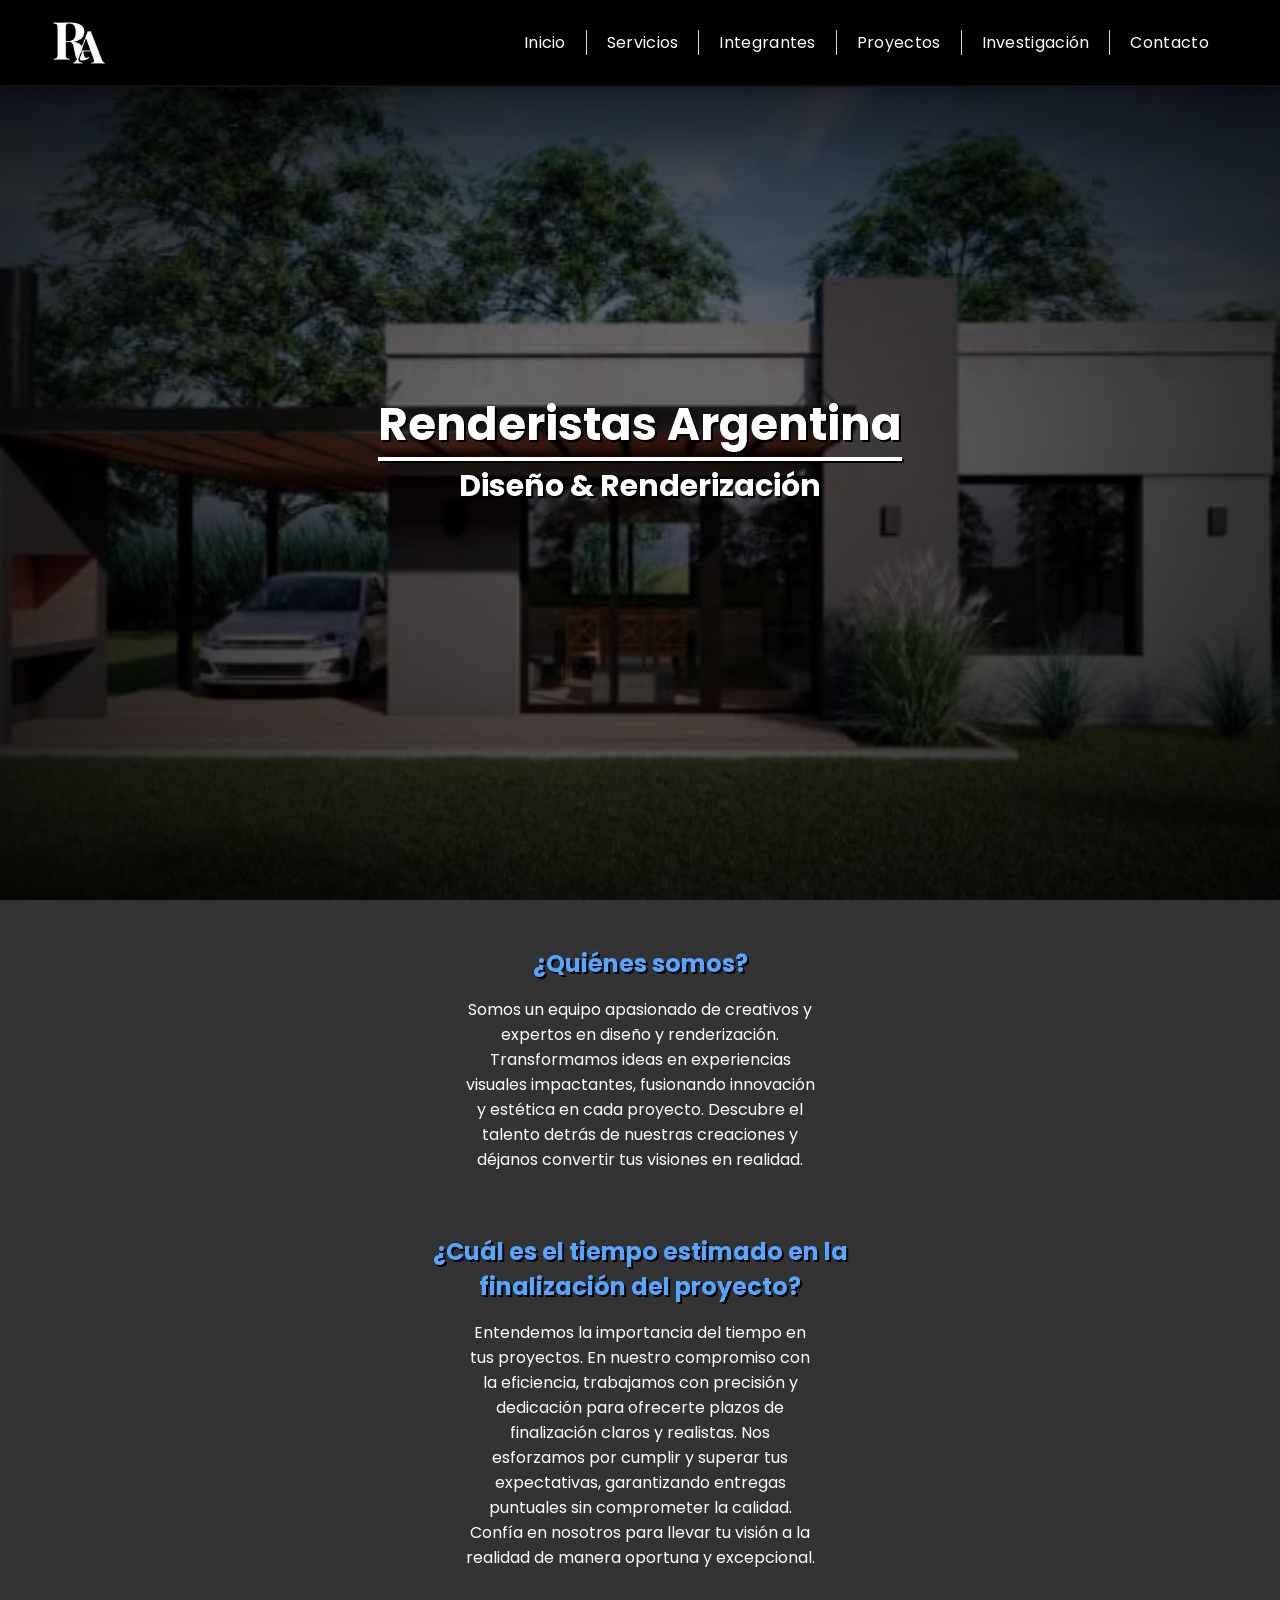
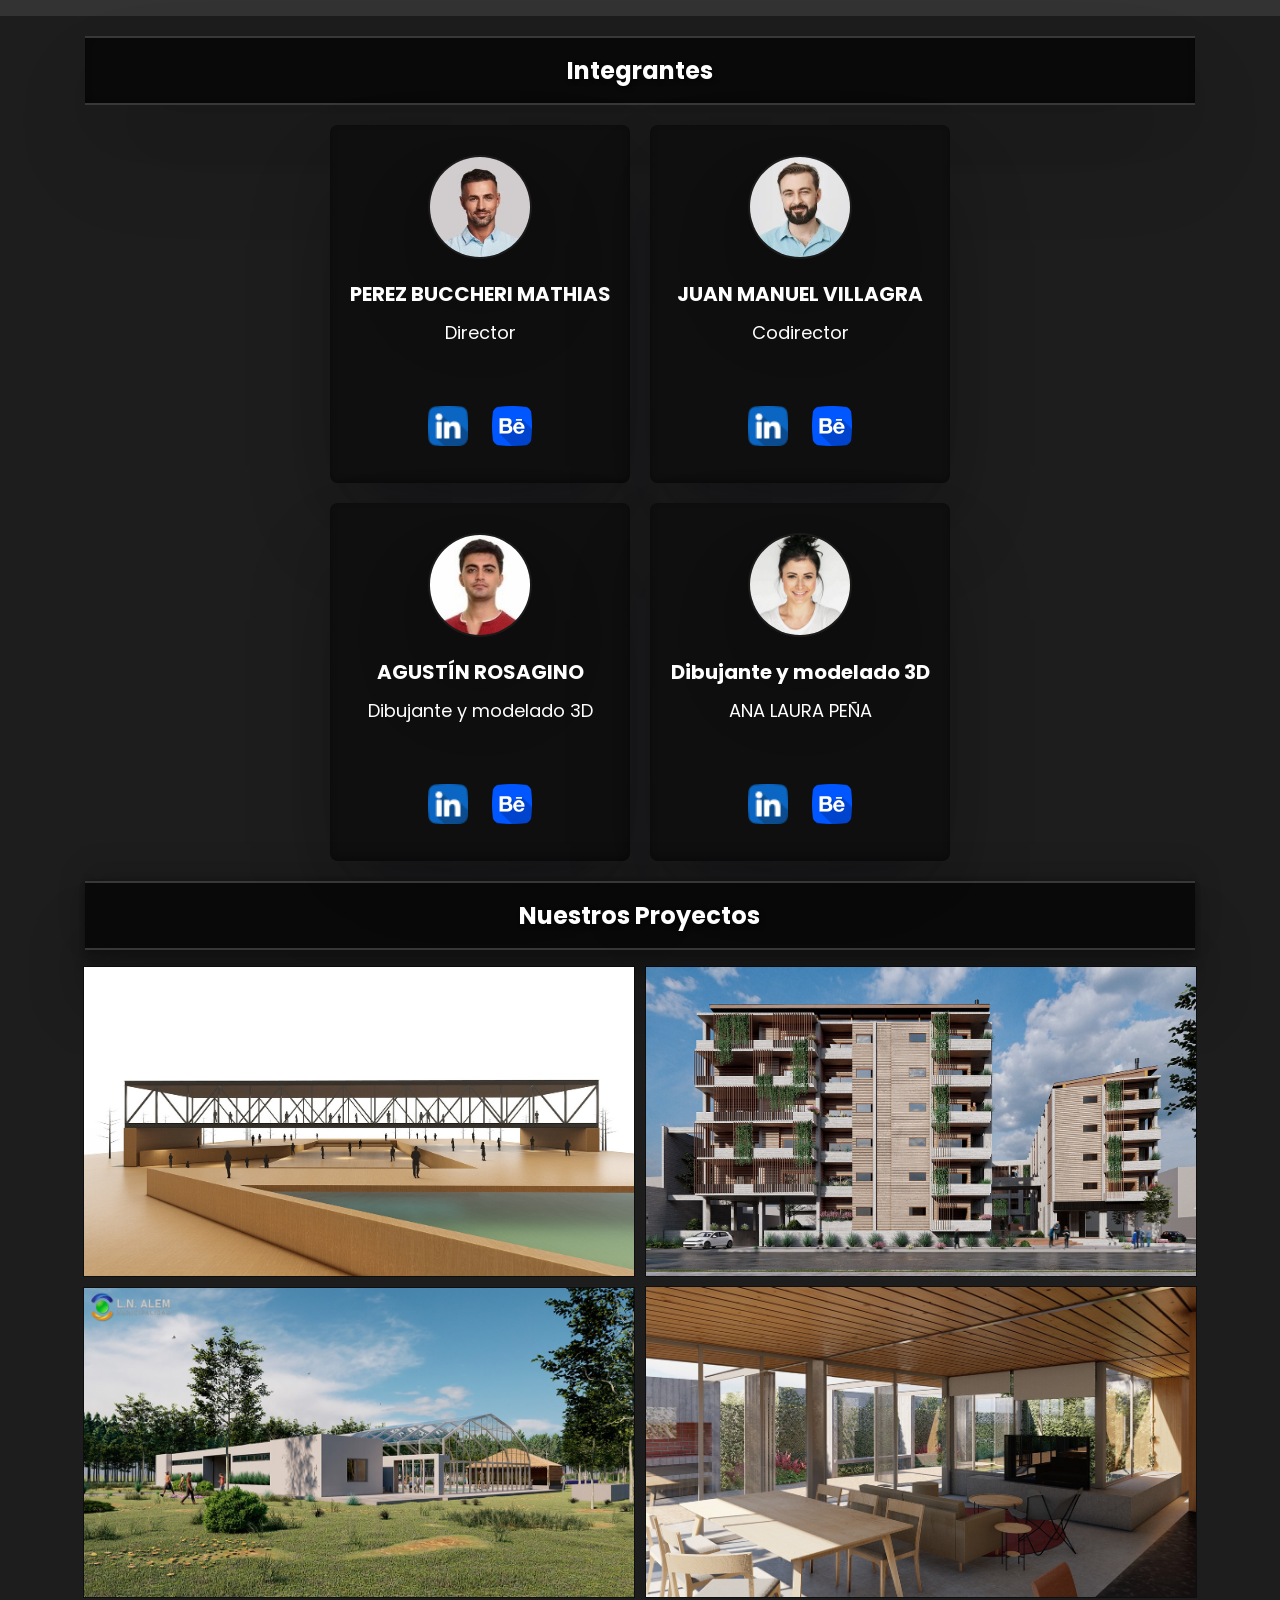
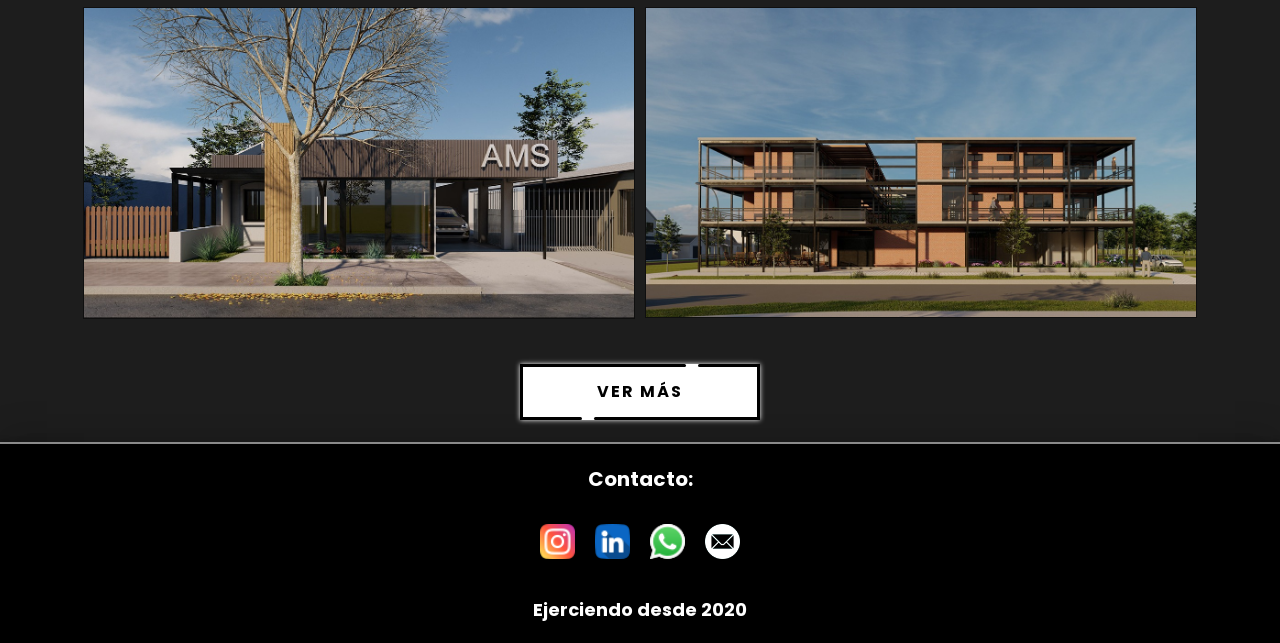
==== index.html @ 52359f14 "Add files via upload" ====
<!DOCTYPE html>
<html lang="en">

<head>
    <meta charset="UTF-8">
    <meta name="viewport" content="width=device-width, initial-scale=1.0">
    <title>Renderistas Argentina</title>
    <link rel="icon" href="Imagenes/logo.jpeg" type="image/x-icon">
    <link rel="stylesheet" type="text/css" href="style.css">
</head>

<body>

   <!-- <div id="animation">
   <div class="logo">     
            <img src="Imagenes/Logoinicio.jpeg">
        </div>
    </div>
-->
    <header class="header animation-entry-3-5s">
        <nav class="header-container">
            <img src="Imagenes/logowhite.jpeg" alt="">
            <a href="#menu" class="header-menu">
                <div></div>
                <div></div>
                <div></div>
            </a>
            <div class="header-li" id="menu">
                <a href="#inicio" class="header-li-a">Inicio</a>
                <a href="#trabajo" class="header-li-a">Servicios</a>
                <a href="#integrantes" class="header-li-a">Integrantes</a>
                <a href="#proyectos" class="header-li-a">Proyectos</a>
                <a href="#proyectos" class="header-li-a">Investigación</a>
                <a href="#contacto" class="header-li-a">Contacto</a>
            </div>
            <div class="header-li-dekstop" id="menu">
                <div>
                    <a href="#inicio" class="header-li-a">Inicio</a>
                </div>
                <div>
                    <a href="#trabajo" class="header-li-a">Servicios</a>
                </div>
                <div>
                    <a href="#integrantes" class="header-li-a">Integrantes</a>
                </div>
                <div>
                    <a href="#proyectos" class="header-li-a">Proyectos</a>
                </div>
                <div>
                    <a href="#proyectos" class="header-li-a">Investigación</a>
                </div>
                <div>
                    <a href="#contacto" class="header-li-a">Contacto</a>
                </div>
            </div>        
        </nav>
    </header>  


    <section id="inicio" class="first-section">
        <nav class="first-section__movile">
            <nav class="first-section__txt animation-entry-3-5s">
                <h1>
                    Renderistas Argentina
                </h1>
                <p>
                    Diseño & Renderización
                </p>
            </nav>
    </section>
        
        
    <section id="trabajo" class="second-section">
        <nav>
            <div class="second-section__first-txt animation-entry-4-1s">
                <h2>
                    ¿Quiénes somos?
                </h2>
                <p>
                    Somos un equipo apasionado de creativos y expertos en diseño y renderización. Transformamos ideas en experiencias visuales impactantes, fusionando innovación y estética en cada proyecto. Descubre el talento detrás de nuestras creaciones y déjanos convertir tus visiones en realidad.
                </p>
            </div>
        </nav>
        <nav class="second-section__second-txt animation-entry-4-1s">
            <h2>
                ¿Cuál es el tiempo estimado en la finalización del proyecto?
            </h2>
            <p>
                Entendemos la importancia del tiempo en tus proyectos. En nuestro compromiso con la eficiencia, trabajamos con precisión y dedicación para ofrecerte plazos de finalización claros y realistas. Nos esforzamos por cumplir y superar tus expectativas, garantizando entregas puntuales sin comprometer la calidad. Confía en nosotros para llevar tu visión a la realidad de manera oportuna y excepcional.
            </p>
        </nav>
    </section>  



    <section class="third-section" id="integrantes">
        <nav class="third-section__container third-movile">
            <header class="third-section__header">
                <h2>Integrantes</h2>
            </header>
            <nav class="third-section__img-cont">
                <div class="third-section__carta">
                    <img class="third-section__img-equipo" src="Imagenes/mathi.jpg" alt="">
                    <h3>PEREZ BUCCHERI MATHIAS</h3>
                    <p class="margin-bottom-20px">Director</p>
                    <div>
                        <a href="https://www.linkedin.com/" target="_blank" class="animation">
                            <img class="third-section__img-equipo2 animation" src="Imagenes/linkedin.png" alt="">
                        </a>    
                        <a href="https://www.behance.net/" target="_blank" class="animation">
                            <img class="third-section__img-equipo2 animation" src="Imagenes/behance.png" alt="">
                        </a>
                    </div>
                </div>
                <div class="third-section__carta">
                    <img class="third-section__img-equipo" src="Imagenes/juan.jpg" alt="">
                    <h3>JUAN MANUEL VILLAGRA</h3>
                    <p class="margin-bottom-20px">Codirector</p>
                    <div>
                        <a href="https://www.linkedin.com/" target="_blank" class="animation">
                            <img class="third-section__img-equipo2 animation" src="Imagenes/linkedin.png" alt="">
                        </a>
                        <a href="https://www.behance.net/" target="_blank" class="animation">
                            <img class="third-section__img-equipo2 animation" src="Imagenes/behance.png" alt="">
                        </a>
                    </div>
                </div>
                <div class="third-section__carta">
                    <img class="third-section__img-equipo" src="Imagenes/agustin.jpg" alt="">
                    <h3>AGUSTÍN ROSAGINO</h3>
                    <p class="margin-bottom-20px">Dibujante y modelado 3D</p>
                    <div>
                        <a href="https://www.linkedin.com/" target="_blank" class="animation">
                            <img class="third-section__img-equipo2 animation" src="Imagenes/linkedin.png" alt="">
                        </a>
                        <a href="https://www.behance.net/" target="_blank" class="animation">
                            <img class="third-section__img-equipo2 animation" src="Imagenes/behance.png" alt="">
                        </a>
                    </div>
                </div>
                <div class="third-section__carta">
                    <img class="third-section__img-equipo" src="Imagenes/ana.jpg" alt="">
                    <h3>Dibujante y modelado 3D</h3>
                    <p class="margin-bottom-20px">ANA LAURA PEÑA</p>
                    <div>
                        <a href="https://www.linkedin.com/" target="_blank" class="animation">
                            <img class="third-section__img-equipo2 animation" src="Imagenes/linkedin.png" alt="">
                        </a>
                        <a href="https://www.behance.net/" target="_blank" class="animation">
                            <img class="third-section__img-equipo2 animation" src="Imagenes/behance.png" alt="">
                        </a>
                    </div>            
                </div>
            </nav>
        </nav>

        <nav class="third-section__container third-dekstop">
            <header class="third-section__header">
                <h2>Integrantes</h2>
            </header>
            <div class="third-section__carta-container">
                <div class="third-section__carta">
                    <img class="third-section__img-equipo" src="Imagenes/mathi.jpg" alt="">
                    <h3>PEREZ BUCCHERI MATHIAS</h3>
                    <p class="margin-bottom-20px">Director</p>
                    <div>
                        <a href="https://www.linkedin.com/" target="_blank" class="animation">
                            <img class="third-section__img-equipo2 animation" src="Imagenes/linkedin.png" alt="">
                        </a>    
                        <a href="https://www.behance.net/" target="_blank" class="animation">
                            <img class="third-section__img-equipo2 animation" src="Imagenes/behance.png" alt="">
                        </a>
                    </div>
                </div>
                <div class="third-section__carta">
                    <img class="third-section__img-equipo" src="Imagenes/juan.jpg" alt="">
                    <h3>JUAN MANUEL VILLAGRA</h3>
                    <p class="margin-bottom-20px">Codirector</p>
                    <div>
                        <a href="https://www.linkedin.com/" target="_blank" class="animation">
                            <img class="third-section__img-equipo2 animation" src="Imagenes/linkedin.png" alt="">
                        </a>
                        <a href="https://www.behance.net/" target="_blank" class="animation">
                            <img class="third-section__img-equipo2 animation" src="Imagenes/behance.png" alt="">
                        </a>
                    </div>
                </div>
            </div>
            <div class="third-section__carta-container">
                <div class="third-section__carta">
                    <img class="third-section__img-equipo" src="Imagenes/agustin.jpg" alt="">
                    <h3>AGUSTÍN ROSAGINO</h3>
                    <p class="margin-bottom-20px">Dibujante y modelado 3D</p>
                <div>
                    <a href="https://www.linkedin.com/" target="_blank" class="animation">
                        <img class="third-section__img-equipo2 animation" src="Imagenes/linkedin.png" alt="">
                    </a>
                    <a href="https://www.behance.net/" target="_blank" class="animation">
                        <img class="third-section__img-equipo2 animation" src="Imagenes/behance.png" alt="">
                    </a>
                </div>
                </div>
                <div class="third-section__carta">
                    <img class="third-section__img-equipo" src="Imagenes/ana.jpg" alt="">
                    <h3>Dibujante y modelado 3D</h3>
                    <p class="margin-bottom-20px">ANA LAURA PEÑA</p>
                    <div>
                        <a href="https://www.linkedin.com/" target="_blank" class="animation">
                            <img class="third-section__img-equipo2 animation" src="Imagenes/linkedin.png" alt="">
                        </a>
                        <a href="https://www.behance.net/" target="_blank" class="animation">
                            <img class="third-section__img-equipo2 animation" src="Imagenes/behance.png" alt="">
                        </a>
                    </div>            
                </div>
            </div>
        </nav>
    </section>



    <section id="proyectos" class="fourth-section">
        <nav class="fourth-section-container">
            <header>
                <h2>Nuestros Proyectos</h2>
            </header>
            <nav class="fourth-section__img-container movile">
                <a href="pbproyectos/MOBE, Sao Paolo- Proyecto Estructural/MOBESaoPaolo.html" class="animation">
                    <img src="pbproyectos/MOBE, Sao Paolo- Proyecto Estructural/MOBESaoPaolo.jpeg" alt="">
                </a>
                <a href="pbproyectos/70 viviendas + Locales - Tigre, Bs As/70viviendasTigre.html" class="animation">
                    <img src="pbproyectos/70 viviendas + Locales - Tigre, Bs As/70viviendasTigre.jpeg" alt="">
                </a>
                <a href="pbproyectos/Piscina Municipal - L. N. Alem, Bs As/PiscinaMunicipal.html" class="animation">
                    <img src="pbproyectos/Piscina Municipal - L. N. Alem, Bs As/Piscina Municipal - L. N. Alem, Bs As.jpeg" alt="">
                </a>
                <a href="pbproyectos/Vivienda Procrear, Estudiante Agustin Rosanigo/viviendaprocrear.html" class="animation">
                    <img src="pbproyectos/Vivienda Procrear, Estudiante Agustin Rosanigo/Vivienda Procrear, Estudiante Agustin Rosanigo.jpeg" alt="">
                </a>
                <a href="pbproyectos/Remodelación de Fachada AMS, Uruguay - Arq. P. Barreto/remodelacionams.html" class="animation">
                    <img src="pbproyectos/Remodelación de Fachada AMS, Uruguay - Arq. P. Barreto/Remodelación de Fachada AMS, Uruguay - Arq. P. Barreto.jpeg" alt="">
                </a>
            </nav>
            <nav class="fourth-section__img-container dekstop">
                <div class="fourth-section__img-container__div">
                    <a href="pbproyectos/MOBE, Sao Paolo- Proyecto Estructural/MOBESaoPaolo.html" class="animation">
                        <img src="pbproyectos/MOBE, Sao Paolo- Proyecto Estructural/MOBESaoPaolo.jpeg" alt="">
                    </a>
                    <a href="pbproyectos/70 viviendas + Locales - Tigre, Bs As/70viviendasTigre.html" class="animation">
                        <img src="pbproyectos/70 viviendas + Locales - Tigre, Bs As/70viviendasTigre.jpeg" alt="">
                    </a>
                </div>
                <div class="fourth-section__img-container__div">
                    <a href="pbproyectos/Piscina Municipal - L. N. Alem, Bs As/PiscinaMunicipal.html" class="animation">
                        <img src="pbproyectos/Piscina Municipal - L. N. Alem, Bs As/Piscina Municipal - L. N. Alem, Bs As.jpeg" alt="">
                    </a>
                    <a href="pbproyectos/Vivienda Procrear, Estudiante Agustin Rosanigo/viviendaprocrear.html" class="animation">
                        <img src="pbproyectos/Vivienda Procrear, Estudiante Agustin Rosanigo/Vivienda Procrear, Estudiante Agustin Rosanigo.jpeg" alt="">
                    </a>
                </div>
                <div class="fourth-section__img-container__div">
                    <a href="pbproyectos/Remodelación de Fachada AMS, Uruguay - Arq. P. Barreto/remodelacionams.html" class="animation">
                        <img src="pbproyectos/Remodelación de Fachada AMS, Uruguay - Arq. P. Barreto/Remodelación de Fachada AMS, Uruguay - Arq. P. Barreto.jpeg" alt="">
                    </a>
                    <a href="pbproyectos/Conjunto de Viviendas, La Plata/conjuntolaplata.html" class="animation">
                        <img src="pbproyectos/Conjunto de Viviendas, La Plata/Conjunto de Viviendas, La Plata.jpeg" alt="">
                    </a>
                </div>
            </nav>
            <nav class="fourth-section__img-container dekstop-2">
                <div class="fourth-section__img-container__div">
                    <a href="pbproyectos/MOBE, Sao Paolo- Proyecto Estructural/MOBESaoPaolo.html" class="animation">
                        <img src="pbproyectos/MOBE, Sao Paolo- Proyecto Estructural/MOBESaoPaolo.jpeg" alt="">
                    </a>
                    <a href="pbproyectos/70 viviendas + Locales - Tigre, Bs As/70viviendasTigre.html" class="animation">
                        <img src="pbproyectos/70 viviendas + Locales - Tigre, Bs As/70viviendasTigre.jpeg" alt="">
                    </a>
                    <a href="pbproyectos/Piscina Municipal - L. N. Alem, Bs As/PiscinaMunicipal.html" class="animation">
                        <img src="pbproyectos/Piscina Municipal - L. N. Alem, Bs As/Piscina Municipal - L. N. Alem, Bs As.jpeg" alt="">
                    </a>
                </div>
                <div class="fourth-section__img-container__div">
                    <a href="pbproyectos/Vivienda Procrear, Estudiante Agustin Rosanigo/viviendaprocrear.html" class="animation">
                        <img src="pbproyectos/Vivienda Procrear, Estudiante Agustin Rosanigo/Vivienda Procrear, Estudiante Agustin Rosanigo.jpeg" alt="">
                    </a>
                    <a href="pbproyectos/Remodelación de Fachada AMS, Uruguay - Arq. P. Barreto/remodelacionams.html" class="animation">
                        <img src="pbproyectos/Remodelación de Fachada AMS, Uruguay - Arq. P. Barreto/Remodelación de Fachada AMS, Uruguay - Arq. P. Barreto.jpeg" alt="">
                    </a>
                    <a href="pbproyectos/Conjunto de Viviendas, La Plata/conjuntolaplata.html" class="animation">
                        <img src="pbproyectos/Conjunto de Viviendas, La Plata/Conjunto de Viviendas, La Plata.jpeg" alt="">
                    </a>
                </div>
                <div class="fourth-section__img-container__div">
                    <a href="pbproyectos/Viviendas Agrupadas Corrientes/viviendascorrientes.html" class="animation">
                        <img src="pbproyectos/Viviendas Agrupadas Corrientes/Viviendas Agrupadas Corrientes.jpeg" alt="">
                    </a>
                    <a href="pbproyectos/Vivienda Unifamiliar Mar Azul, Bs As/viviendamarazul.html" class="animation">
                        <img src="pbproyectos/Vivienda Unifamiliar Mar Azul, Bs As/Vivienda Unifamiliar Mar Azul, Bs As.jpeg" alt="">
                    </a>
                    <a href="pbproyectos/Edificio, Mar de las Pampas - Arq. Carlos Schifanno/edificionmardelaspampas.html" class="animation">
                        <img src="pbproyectos/Edificio, Mar de las Pampas - Arq. Carlos Schifanno/Edificio, Mar de las Pampas - Arq. Carlos Schifanno.jpeg" alt="">
                    </a>
                </div>
            </nav>
            <div class="container">
                <a href="pbproyectos/proyectos.html" class="button type--B">
                    <div class="button__line"></div>
                    <div class="button__line"></div>
                    <span class="button__text">VER MÁS</span>
                    <div class="button__drow1"></div>
                    <div class="button__drow2"></div>
                </a>
            </div>
        </nav>
    </section>


    <footer id="contacto">
        <nav class="footer-redes animation-entry-4-1s">
            <div>
                <p>
                    <strong>
                        Contacto:
                    </strong>
                </p>
            </div>
            <div class="footer-redes__img animation-entry-4-1s">
                <a href="https://www.instagram.com" target="_blank" class="animation">
                    <img class="animation" src="Imagenes/instagram.png" alt="">
                </a>
                <a href="https://www.linkedin.com/" target="_blank" class="animation">
                    <img class="animation" src="Imagenes/linkedin.png" alt="">
                </a>
                <a href="https://wa.me/123456789" target="_blank" class="animation">
                    <img class="animation" src="Imagenes/whatsapp.png" alt="">
                </a>
                <a href="https://gmail.com" target="_blank" class="animation">
                    <img class="animation" src="Imagenes/gmail.png" alt="">
                </a>
            </div>
        </nav>
        <nav class="footer-logo animation-entry-4-1s">
            <p>
                <strong>
                    Ejerciendo desde 2020
                </strong>
            </p>
        </nav>
    </footer>


</body>
</html>
---- style.css ----
@import url("https://fonts.googleapis.com/css2?family=Poppins:wght@400;500;600;700;800&display=swap");
@import url("https://fonts.googleapis.com/css?family=Great+Vibes");

body, html {
    margin: 0;
    padding: 0;
    font-family: 'Poppins', sans-serif;

    scroll-behavior: smooth;

    overflow-x: hidden;
}

body {
    background-image: url('Imagenes/fondo2.jpg');
    background-size: cover;
    background-repeat: no-repeat;
    background-attachment: fixed;
    background-position: center;
}

h2, p {
    margin: 0;
}







.header-li-dekstop {
    display: none;
}

.header {
    position: fixed;
    top: 0;
    z-index: 20;
}

.header-container {
    position: fixed;
    display: flex;
    justify-content: space-between;
    align-items: center;

    width: 100vw;
    height: 85px;
    padding: 0 0px;
    background-color: #000000;
    color: #fff;
    box-shadow: rgba(0, 0, 0, 0.25) 0px 54px 55px, rgba(0, 0, 0, 0.12) 0px -12px 30px, rgba(0, 0, 0, 0.12) 0px 4px 6px, rgba(0, 0, 0, 0.17) 0px 12px 13px, rgba(0, 0, 0, 0.09) 0px -3px 5px;
    border-bottom: 2px solid #ffffff10;

    z-index: 1;
}

.header-logo {
    display: flex;

}

.header-logo img {
    width: 60px;
    padding: 4px;
    margin: 10px 10px 10px 20px;
    background-color: #ffffff4f;
    border-radius: 15px;
    border: 2px solid #ffffff4f;
    box-shadow: 0px 0px 5px #ffffff;
}

.header-menu {
    position: relative;
    top: 1.5vh;
    right: 5vw;
    display: flex;
    flex-direction: column;
    width: 2.2rem;
    height: 3rem;
    border: 0;
    background: transparent;
    gap: .50rem;
}

.header-container img {
    width: 55px;
    margin-left: 4vw;
}

.header-menu > div {
    background-color: #ffffff;
    height: 4px;
    width: 100%;
    border-radius: 5px;
    transition: all .5s;
    transform-origin: left;
}

.header-menu:hover div:first-child {
    transform: rotate(45deg);
}


.header-menu:hover div:nth-child(2) {
    transition: .25s;
    opacity: 0;
}

.header-menu:hover div:last-child {
    transform: rotate(-45deg);
}

.header-li {
    position: fixed;
    left: 0;
    top: 85px;
    right: 0;
    
    display: flex;
    flex-direction: column;
    align-items: center;
    justify-content: space-evenly;
    height: 88.5vh;
    
    background: linear-gradient(0deg, #2c2c2c 0%, #000000 100%);
    border-bottom: solid 2px #262626;

    z-index: 1;
    
    clip-path: polygon(0 0, 100% 0, 100% 0, 0 0);
    transition: clip-path 0.4s;
}

.header-li.active {
    clip-path: polygon(0 0, 100% 0, 100% 100%, 0 100%);
}

.header-li:target {
    clip-path: polygon(0 0, 100% 0, 100% 100%, 0 100%);
}

.header-li-a {
    text-decoration: none;
    text-shadow: 1.5px 1.5px 0px #000;
    color: #fff;

    letter-spacing: 0.3px;
    font-size: 16px;
    font: bold;
}

#trabajo {
    scroll-margin-top: 70px;
}

#proyectos {
    scroll-margin-top: 80px;
}

#integrantes {
    scroll-margin-top: 80xxxxpx;
}









.first-section{
    height: 100vh;
    background: radial-gradient(#00000000 20%, #000000cc 100%);
}

.first-section__txt {
    display: flex;
    flex-direction: column;
    justify-content: center;
    align-items: center;
    height: 50vh;
}

.first-section__txt h1 {
    font-size: 26px;
    margin: 50vh 0 0;
    color: #ffffff;
    text-shadow: 2px 2px 0px #000;
    text-decoration: underline;
    text-underline-offset: 12px;
}

.first-section__txt p{
    font-weight: bold;
    font-size: 20px;
    margin: 0;
    margin-top: 5px;

    color: #ffffff;
    text-shadow: 2px 2px 0px #000;
}

.first-section__integrantes-txt {
    padding: 30px;
}

.first-section__integrantes-txt h2 {
    font-size: 20px;
    text-decoration: underline;
    margin-bottom: 10px;
}

.bold-movile {
    font-size: 15px;
    text-decoration: underline;
}

.name-movile {
    font-size: 3vw;
    margin: 15px 0;
    text-indent: 5px;
    font-weight: bold;
}


.first-section__integrantes-movile {
    background-color: #000000cc;
    color: #fff;
    text-shadow: 1px 1px 0px #000;
    letter-spacing: 2px;

    position: absolute;
    bottom: 50px;
}






.second-section {
    display: flex;
    justify-content: space-between;
    align-items: center;
    flex-direction: column;
    background-color: #000000cc;
}

.second-section__first-txt,
.second-section__second-txt {
    display: flex;
    justify-content: space-evenly;
    align-items: center;
    flex-direction: column;

    color: #fff;

    width: 85vw;
    max-width: 550px;
}


.second-section__first-txt {
    margin-top: 30px;
}

.second-section__second-txt {
    margin-top: 30px;
    margin-bottom: 30px;
}


.second-section__first-txt h2,
.second-section__first-txt p,
.second-section__second-txt h2,
.second-section__second-txt p {
    text-align: center;
}

.second-section__first-txt h2,
.second-section__second-txt h2 {
    padding: 16px 5px 8px;
    color: #56a5ff;
    text-shadow: 2px 2px 0px #000000;
    max-width: 550px;
}


.second-section__first-txt p,
.second-section__second-txt p {
    padding: 8px 5px 16px;
    max-width: 350px;
}




.third-section {
    background-color: #1d1d1d;
    display: flex;
    justify-content: center;
}

.third-section__container {
    display: flex;
    align-items: center;
    flex-direction: column;
}

.third-section__header {
    display: flex;
    justify-content: center;
    align-items: center;
    text-align: center;

    color: #fff;
    text-shadow: 2px 2px 5px #0000007a;
    background-color: #000000af;
    
    height: 65px;
    width: 91vw;
    max-width: 650px;
    
    margin: 20px 0 10px;

    box-shadow: rgba(13, 13, 24, 0.25) 0px 50px 100px -20px, rgba(0, 0, 0, 0.3) 0px 30px 60px -30px, rgba(0, 0, 0, 0.35) 0px -2px 6px 0px inset;
    border-top: 2px solid #ffffff31;
    border-bottom: 2px solid #ffffff31;
}

.third-section__carta {
    display: flex;
    justify-content: center;
    align-items: center;
    flex-direction: column;

    background-color: #0f0f0f;
    color: #fff;
    width: 300px;

    margin: 10px;

    border-radius: 8px;
    box-shadow: rgba(13, 13, 24, 0.25) 0px 50px 100px -20px, rgba(0, 0, 0, 0.3) 0px 30px 60px -30px, rgba(0, 0, 0, 0.35) 0px -2px 6px 0px inset;
}

.third-section__img-equipo {
    margin: 30px 0 10px;
    border-radius: 50%;
    width: 100px;

    box-shadow: rgba(13, 13, 24, 0.25) 0px 50px 100px -20px, rgba(0, 0, 0, 0.3) 0px 30px 60px -30px, rgba(0, 0, 0, 0.35) 0px -2px 6px 0px inset;
    border: 2px solid #1b1b1b;
}

.third-section__carta h3 {
    font-size: 20px;
    margin: 10px 0px;
}

.third-section__carta p {
    font-size: 18px;
    margin: 0 0 30px;
}

.margin-bottom-20px {
    margin-bottom: 20px !important;
}

.third-section__img-equipo2 {
    width: 40px;
    margin: 40px 10px 30px;
}

.third-section__carta a {
    text-decoration: none;
}






.fourth-section {
    display: flex;
    justify-content: center;
    align-items: center;
    flex-direction: column;
    background-color: #1d1d1d;

    margin-top: -20px;
}

.fourth-section header {
    display: flex;
    justify-content: center;
    align-items: center;
    text-align: center;

    color: #fff;
    text-shadow: 2px 2px 5px #0000007a;
    background-color: #000000af;

    margin-top: 30px;
    
    height: 65px;
    width: 91vw;
    max-width: 650px;


    box-shadow: rgba(0, 0, 0, 0.25) 0px 54px 55px, rgba(0, 0, 0, 0.12) 0px -12px 30px, rgba(0, 0, 0, 0.12) 0px 4px 6px, rgba(0, 0, 0, 0.17) 0px 12px 13px, rgba(0, 0, 0, 0.09) 0px -3px 5px;
    border-top: 2px solid #ffffff31;
    border-bottom: 2px solid #ffffff31;
}

.fourth-section__img-container {
    display: flex;
    justify-content: space-around;
    align-items: center;
    flex-direction: column;

    padding: 15px 0 15px;
}

.fourth-section__img-container img {
    width: 90vw;
    max-width: 650px;
    margin: 0;

    border: 1px solid #00000079;
}

.fourth-section__button {
    margin: 10px 0 40px;
}

.fourth-section__button a {
    padding: 10px 15px;
    background-color: #64646476;
    border: 1px solid #0000008b;
    border-bottom: 1px solid #000;
    border-top: 1px solid #000;
    text-decoration: none;
    box-shadow: 0px 0px 5px #a0a0a04a;
    color: #ffffff;
    text-shadow: 2px 2px 1px #000000c1;
}

.fourth-section__button-a {
    font: bold;
}


.fourth-section-container {
    display: flex;
    justify-content: center;
    align-items: center;
    flex-direction: column;
    width: 91vw;
}





.type--B{
    --line_color : #000000 ;
    background-color: #ffffff;
    box-shadow: 0px 0px 5px #fff;
}
.button{
    position : relative ;
    z-index : 0 ;
    width : 240px ;
    height : 56px ;
    text-decoration : none ;
    font-size : 16px ; 
    font-weight : bold ;
    color : var(--line_color) ;
    letter-spacing : 2px ;
    transition : all .3s ease ;
}
.button__text{
    display : flex ;
    justify-content : center ;
    align-items : center ;
    width : 100% ;
    height : 100% ;
}
.button::before,
.button::after,
.button__text::before,
.button__text::after{
    content : '' ;
    position : absolute ;
    height : 3px ;
    border-radius : 2px ;
    background : var(--line_color) ;
    transition : all .5s ease ;
}
.button::before{
    top : 0 ;
    left : 54px ;
    width : calc( 100% - 56px * 2 - 16px ) ;
}
.button::after{
    top : 0 ;
    right : 54px ;
    width : 8px ;
}
.button__text::before{
    bottom : 0 ;
    right : 54px ;
    width : calc( 100% - 56px * 2 - 16px ) ;
}
.button__text::after{
    bottom : 0 ;
    left : 54px ;
    width : 8px ;
}
.button__line{
    position : absolute ;
    top : 0 ;
    width : 56px ;
    height : 100% ;
    overflow : hidden ;
}
.button__line::before{
    content : '' ;
    position : absolute ;
    top : 0 ;
    width : 150% ;
    height : 100% ;
    box-sizing : border-box ;
    border : solid 3px var(--line_color) ;
}
.button__line:nth-child(1),
.button__line:nth-child(1)::before{
    left : 0 ;
}
.button__line:nth-child(2),
.button__line:nth-child(2)::before{
    right : 0 ;
}
.button:hover{
    letter-spacing : 6px ;
}
.button:hover::before,
.button:hover .button__text::before{
    width : 8px ;
}
.button:hover::after,
.button:hover .button__text::after{
    width : calc( 100% - 56px * 2 - 16px ) ;
}
.button__drow1,
.button__drow2{
    position : absolute ;
    z-index : -1 ;
    border-radius : 16px ;
    transform-origin : 16px 16px ;
}
.button__drow1{
    top : -16px ;
    left : 40px ;
    width : 32px ;
    height : 0;
    transform : rotate( 30deg ) ;
}
.button__drow2{
    top : 44px ;
    left : 77px ;
    width : 32px ;
    height : 0 ;
    transform : rotate(-127deg ) ;
}
.button__drow1::before,
.button__drow1::after,
.button__drow2::before,
.button__drow2::after{
    content : '' ;
    position : absolute ;
}
.button__drow1::before{
    bottom : 0 ;
    left : 0 ;
    width : 0 ;
    height : 32px ;
    border-radius : 16px ;
    transform-origin : 16px 16px ;
    transform : rotate( -60deg ) ;
}
.button__drow1::after{
    top : -10px ;
    left : 45px ;
    width : 0 ;
    height : 32px ;
    border-radius : 16px ;
    transform-origin : 16px 16px ;
    transform : rotate( 69deg ) ;
}
.button__drow2::before{
    bottom : 0 ;
    left : 0 ;
    width : 0 ;
    height : 32px ;
    border-radius : 16px ;
    transform-origin : 16px 16px ;
    transform : rotate( -146deg ) ;
}
.button__drow2::after{
    bottom : 26px ;
    left : -40px ;
    width : 0 ;
    height : 32px ;
    border-radius : 16px ;
    transform-origin : 16px 16px ;
    transform : rotate( -262deg ) ;
}
.button__drow1,
.button__drow1::before,
.button__drow1::after,
.button__drow2,
.button__drow2::before,
.button__drow2::after{
    background : var( --back_color ) ;
}
.button:hover .button__drow1{
    animation : drow1 ease-in .06s ;
    animation-fill-mode : forwards ;
}
.button:hover .button__drow1::before{
    animation : drow2 linear .08s .06s ;
    animation-fill-mode : forwards ;
}
.button:hover .button__drow1::after{
    animation : drow3 linear .03s .14s ;
    animation-fill-mode : forwards ;
}
.button:hover .button__drow2{
    animation : drow4 linear .06s .2s ;
    animation-fill-mode : forwards ;
}
.button:hover .button__drow2::before{
    animation : drow3 linear .03s .26s ;
    animation-fill-mode : forwards ;
}
.button:hover .button__drow2::after{
    animation : drow5 linear .06s .32s ;
    animation-fill-mode : forwards ;
}
@keyframes drow1{
    0%   { height : 0 ; }
    100% { height : 100px ; }
}
@keyframes drow2{
    0%   { width : 0 ; opacity : 0 ;}
    10%  { opacity : 0 ;}
    11%  { opacity : 1 ;}
    100% { width : 120px ; }
}
@keyframes drow3{
    0%   { width : 0 ; }
    100% { width : 80px ; }
}
@keyframes drow4{
    0%   { height : 0 ; }
    100% { height : 120px ; }
}
@keyframes drow5{
    0%   { width : 0 ; }
    100% { width : 124px ; }
}






/* 本体には関係ないスタイル */
.container{
    width : 100% ;
    height : 100px ;
    display : flex ;
    flex-direction : column ;
    justify-content : center ;
    align-items : center ;
}
.button:not(:last-child){
margin-bottom : 64px ;
}








footer {
    background-color: #000;

    display: flex;
    flex-direction: column;
    justify-content: space-around;

    border-top: 2px solid #8a8a8a;
    box-shadow: rgba(0, 0, 0, 0.25) 0px 54px 55px, rgba(0, 0, 0, 0.12) 0px -12px 30px, rgba(0, 0, 0, 0.12) 0px 4px 6px, rgba(0, 0, 0, 0.17) 0px 12px 13px, rgba(0, 0, 0, 0.09) 0px -3px 5px;
}

.footer-redes p {
    display: flex;
    justify-content: center;
    
    color: #fff;
    margin: 20px 0;
    font-size: 20px;
    font: bold;
}

.footer-redes__img {
    display: flex;
    justify-content: center;
    align-items: center;
}

.footer-redes__img img {
    margin: 10px 10px 10px;
    height: 35px;
}

.footer-logo {
    display: flex;
    justify-content: center;
    align-items: center;
}

.footer-logo p {
    color: #fff;
    font-size: 18px;
    margin: 0;
    margin: 20px 0;
}





.dekstop {
    display: none;
}

.dekstop-2 {
    display: none;
}

.first-section-dekstop {
    display: none;
}

.third-dekstop {
    display: none;
}





@media (min-width: 800px) {
    body {
        background-image: url('Imagenes/fondo2.jpeg');
        background-size: cover;
        background-repeat: no-repeat;
        background-attachment: fixed;
        background-position: center;
    }

    .third-dekstop {
        display: flex;
    }



    .third-section__carta-container {
        display: flex;
        align-items: center;
        justify-content: center;
    }

    .third-movile {
        display: none;
    }

}

@media (min-width: 1000px) {
    
    .header-li-dekstop {
        display: flex;
    }

    .header-li,
    .header-menu {
        display: none;
    }

    .header-li-dekstop {
        display: flex;
    }

    .header-li-dekstop div {
        border-right: 1px solid #d8d8d8;
    }

    .header-li-dekstop div:nth-child(6) {
        border-right: none;
        margin-right: 4vw;
    }
    
    .header-li-dekstop a {
        margin: 20px;
        font-size: 16px;
    }
}

@media (min-width: 1100px) {

    .dekstop {
        display: flex;
    }




    .first-section__txt h1 {
        font-size: 45px;
        text-underline-offset: 17px;
    }

    .first-section__txt p {
        font-size: 30px;
    }

    .first-section-dekstop {
        display: flex;
        justify-content: center;
        align-items: center;
    }

    .first-section__integrantes-txt h2 {
        font-size: 25px;
        text-decoration: underline;
        margin-bottom: 10px;
    }
    
    .bold-movile {
        font-size: 20px;
        text-decoration: underline;
    }
    
    .name-movile {
        font-size: 18px;
        margin: 15px 0;
        text-indent: 5px;
        font-weight: bold;
    }
    
    
    .first-section__integrantes-movile {
        background-color: #000000cc;
        color: #fff;
        text-shadow: 1px 1px 0px #000;
        letter-spacing: 2px;
    
        position: absolute;
        bottom: 80px;
    }


    .third-section__header {
        max-width: 1110px;
    }




    .fourth-section header {
        max-width: 1110px;
    }

    .fourth-section__img-container__div {
        display: flex;
        justify-content: center;
        align-items: center;
        width: 100vw;
    }

    .fourth-section__img-container__div img {
        width: 45vw;
        max-width: 550px;
        margin: 1px 5px;
    }





    .movile {
        display: none;
    }

    .dekstop-2 {
        display: none;
    }
}





@media (min-width: 1400px) {





    .dekstop-2 {
        display: flex;
    }

    .container {
        display: none;
    }

    .third-movile {
        display: flex;
    }

    .first-section {
        display: flex;
        align-content: center;
        justify-content: center;
    }




    .first-section__txt h1 {
        font-size: 55px;
    }

    .first-section__txt p {
        font-size: 40px;
        margin-top: 0;
    }




    .first-section__integrantes-txt {
        padding: 30px;
    }
    
    .first-section__integrantes-txt h2 {
        font-size: 30px;
        text-decoration: underline;
        margin: 20px 0 40px;
    }
    
    .bold-dekstop {
        font-size: 20px;
        text-decoration: underline;
    }
    
    .name-dekstop {
        font-size: 18px;
        margin: 40px 0;
        text-indent: 6px;
        font-weight: bold;
    }

    .bottom {
        margin-bottom: 20px;
    }
    
    
    .first-section__integrantes-txt {
        color: #fff;
        background-color: #000000cc;
        text-shadow: 1px 1px 0px #000;
    }



    .second-section__first-txt h2, 
    .second-section__second-txt h2 {
        font-size: 30px;
    }

    .second-section__first-txt p, 
    .second-section__second-txt p {
        font-size: 20px;
        max-width: 500px;
    }



    .third-section__container {
        display: flex;
        align-items: center;
        justify-content: center;
    }

    .third-section__img-cont {
        display: flex;
    }

    .third-section__header {
        max-width: 1675px;
        width: 94.6vw;
    }




    .fourth-section header {
        max-width: 1675px;
        width: 94.6vw;
    }

    .fourth-section__img-container__div {
        display: flex;
        justify-content: center;
        align-items: center;
        width: 100vw;
    }

    .fourth-section__img-container__div img {
        width: 31vw;
        max-width: 550px;
    }

    .fourth-section__button {
        display: none;
    }


    .dekstop {
        display: none;
    }

    .third-dekstop {
        display: none;
    }
}


@media (max-height: 550px) {
    .first-section__cercles-1,
    .first-section__cercles-2 {
        display: none;
    }
}



@media (min-height: 1100px) {


    .header-container {
        height: 130px;
        margin-top: -5px;
    }

    .header-li-dekstop a {
        font-size: 22px;
    }

    .header-logo img {
        width: 100px;
        margin-left: 50px;
    }


    .header-menu {
        height: 70px;
    }

    .header-li {
        top: 120px;
    }

    #trabajo {
        scroll-margin-top: 110px;
    }







    .first-section__txt {
        margin-top: 70px;
    }

    .first-section__txt h1 {
        font-size: 50px;
    }

    .first-section__txt p {
        font-size: 40px;
    }


    .first-section__integrantes-txt h2 {
        font-size: 50px;
        text-decoration: underline;
        margin-bottom: 40px;
    }
    
    .first-section__integrantes-txt b {
        font-size: 40px;
        text-decoration: underline;
    }
    
    .first-section__integrantes-txt p {
        font-size: 34px;
        margin: 20px 0;
    }



    .second-section {
        margin-top: -70.55px;
    }

    .second-section h2 {
        font-size: 35px;
        margin: 5px;
    }

    .second-section p {
        font-size: 25px;
        margin: 5px;
    }

    .second-section__first-txt, 
    .second-section__second-txt {
        max-width: 1000px;
    }






    .fourth-section header {
        height: 100px;
    }

    .fourth-section h2 {
        font-size: 40px;
    }

    .fourth-section__button a {
        padding: 20px 45px;
        font-size: 30px;
    }







    .footer-redes p {
        font-size: 35px;
    }

    .footer-redes__img img {
        height: 50px;
    }

    .footer-logo p {
        font-size: 30px;
    }
}



/* ANIMACIONES */

/*
.animation{
    transition: transform .8s ease;
}

.animation:hover {
    cursor: pointer;
    transform: scale(1.02);
}



.header-li-a {
    position: relative;
    text-decoration: none;
    transition: color 0.5s ease;
}

.header-li-a:hover {
    color: #ffffff;
    text-shadow: 1px 1px 5px #ffffff49;
}

.header-li-a::after {
    content: "";
    position: absolute;
    width: 0;
    height: 2px;
    bottom: -1px;
    left: 0;
    background-color: rgb(255, 255, 255);
    visibility: hidden;
    transition: width 0.3s ease, visibility 0.3s ease;
}

.header-li-a:hover::after {
    width: 100%;
    visibility: visible;
}



.animation-entry-3-5s {
    opacity: 0;
    animation: entry 1.8s ease-in forwards;
}

.animation-entry-4-1s {
    opacity: 0;
    animation: entry 2.2s ease-in forwards;
}

@keyframes entry {
    80% {
        opacity: 0;
    }
    100% {
        opacity: 1;
    }
}



#animation {
    position: fixed;
    top: 0;
    left: 0;
    width: 100%;
    height: 100%;
    background-color: #ffffff;
    display: flex;
    justify-content: center;
    align-items: center;
    opacity: 1;
    animation: fadeOut 1.5s ease-out forwards;
    z-index: 4000;
    pointer-events: none;
}

#animation .logo {
    display: flex;
    justify-content: center;
    align-items: center;
    width: 100px;
    opacity: 1;
    animation: fadeIn 0.5s ease-in-out forwards;
    animation: fadeOut 1.2s ease-out forwards;
}

#animation .logo img {
    width: 200px;
    height: auto;
}

@keyframes fadeIn {
    0% {
        opacity: 0;
    }
    100% {
        opacity: 1;
    }
}

@keyframes fadeOut {
    80% {
        opacity: 1;
    }
    100% {
        opacity: 0;
    }
}
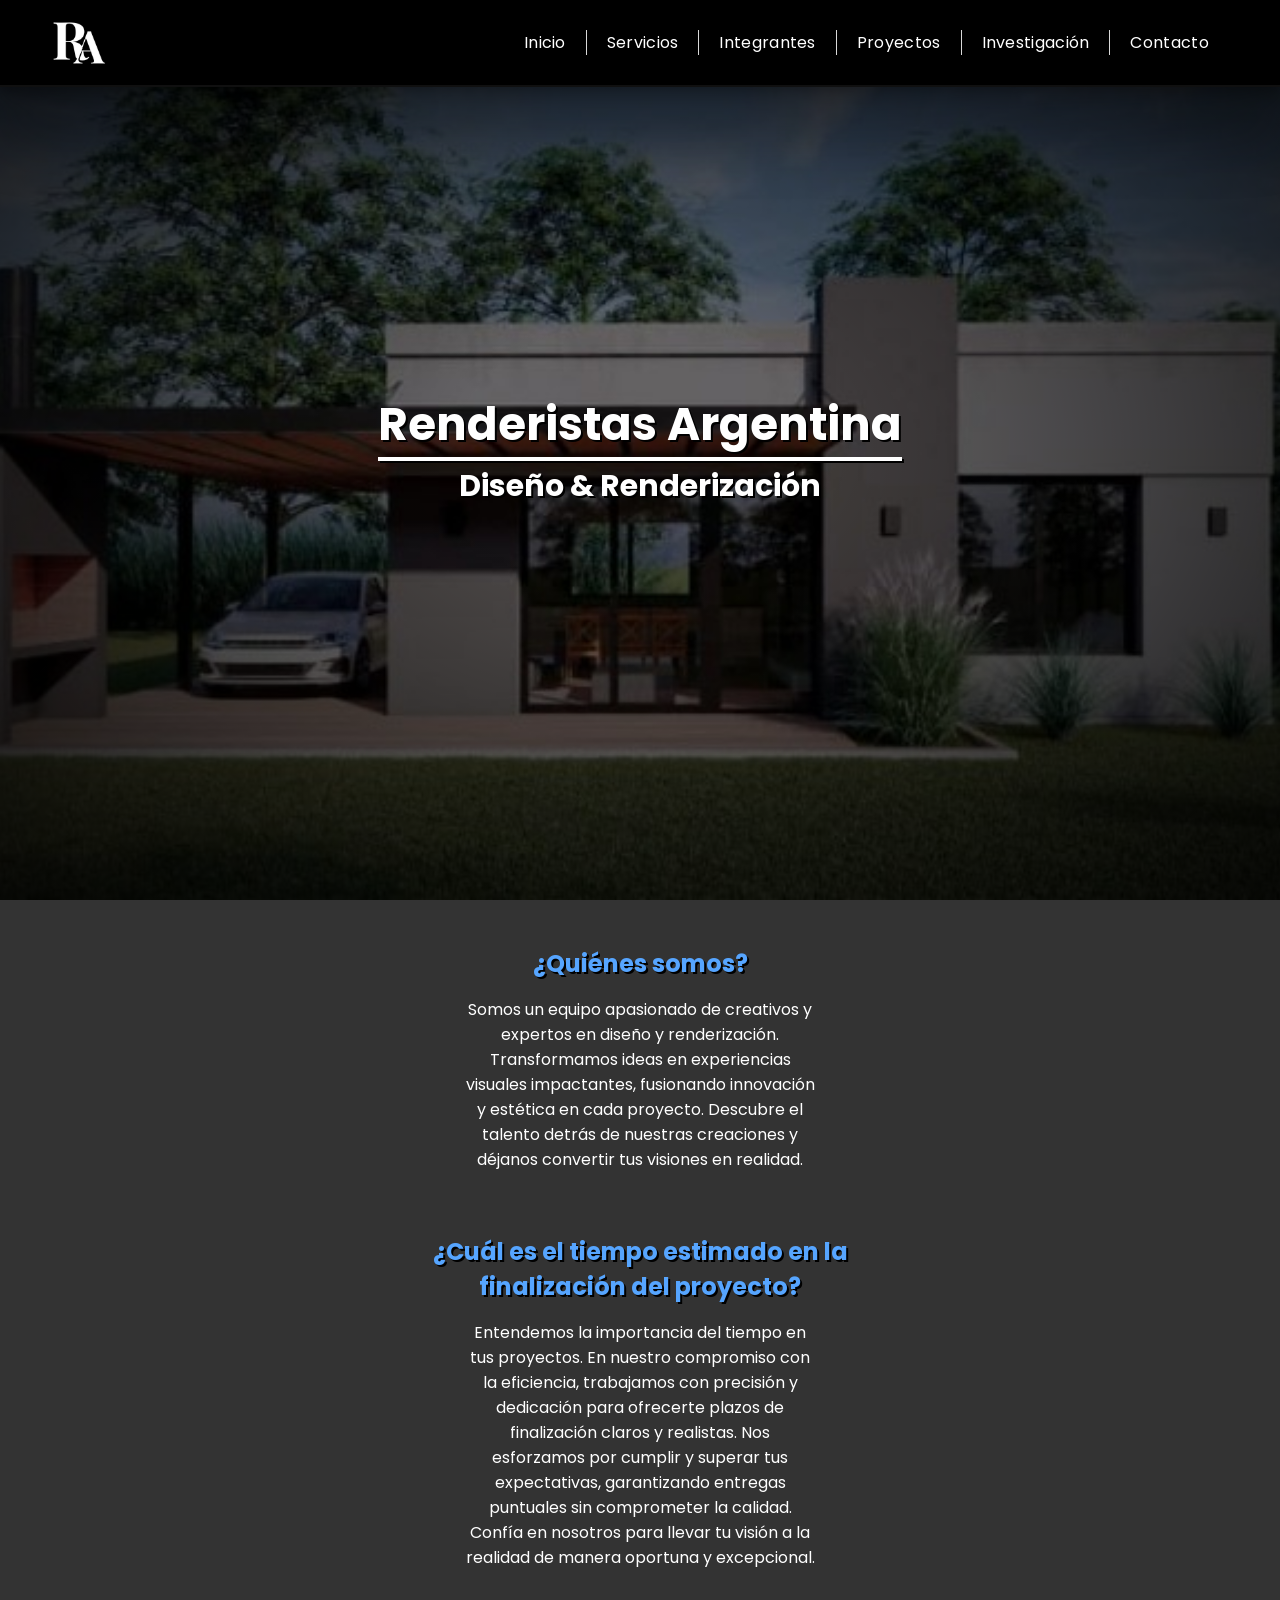
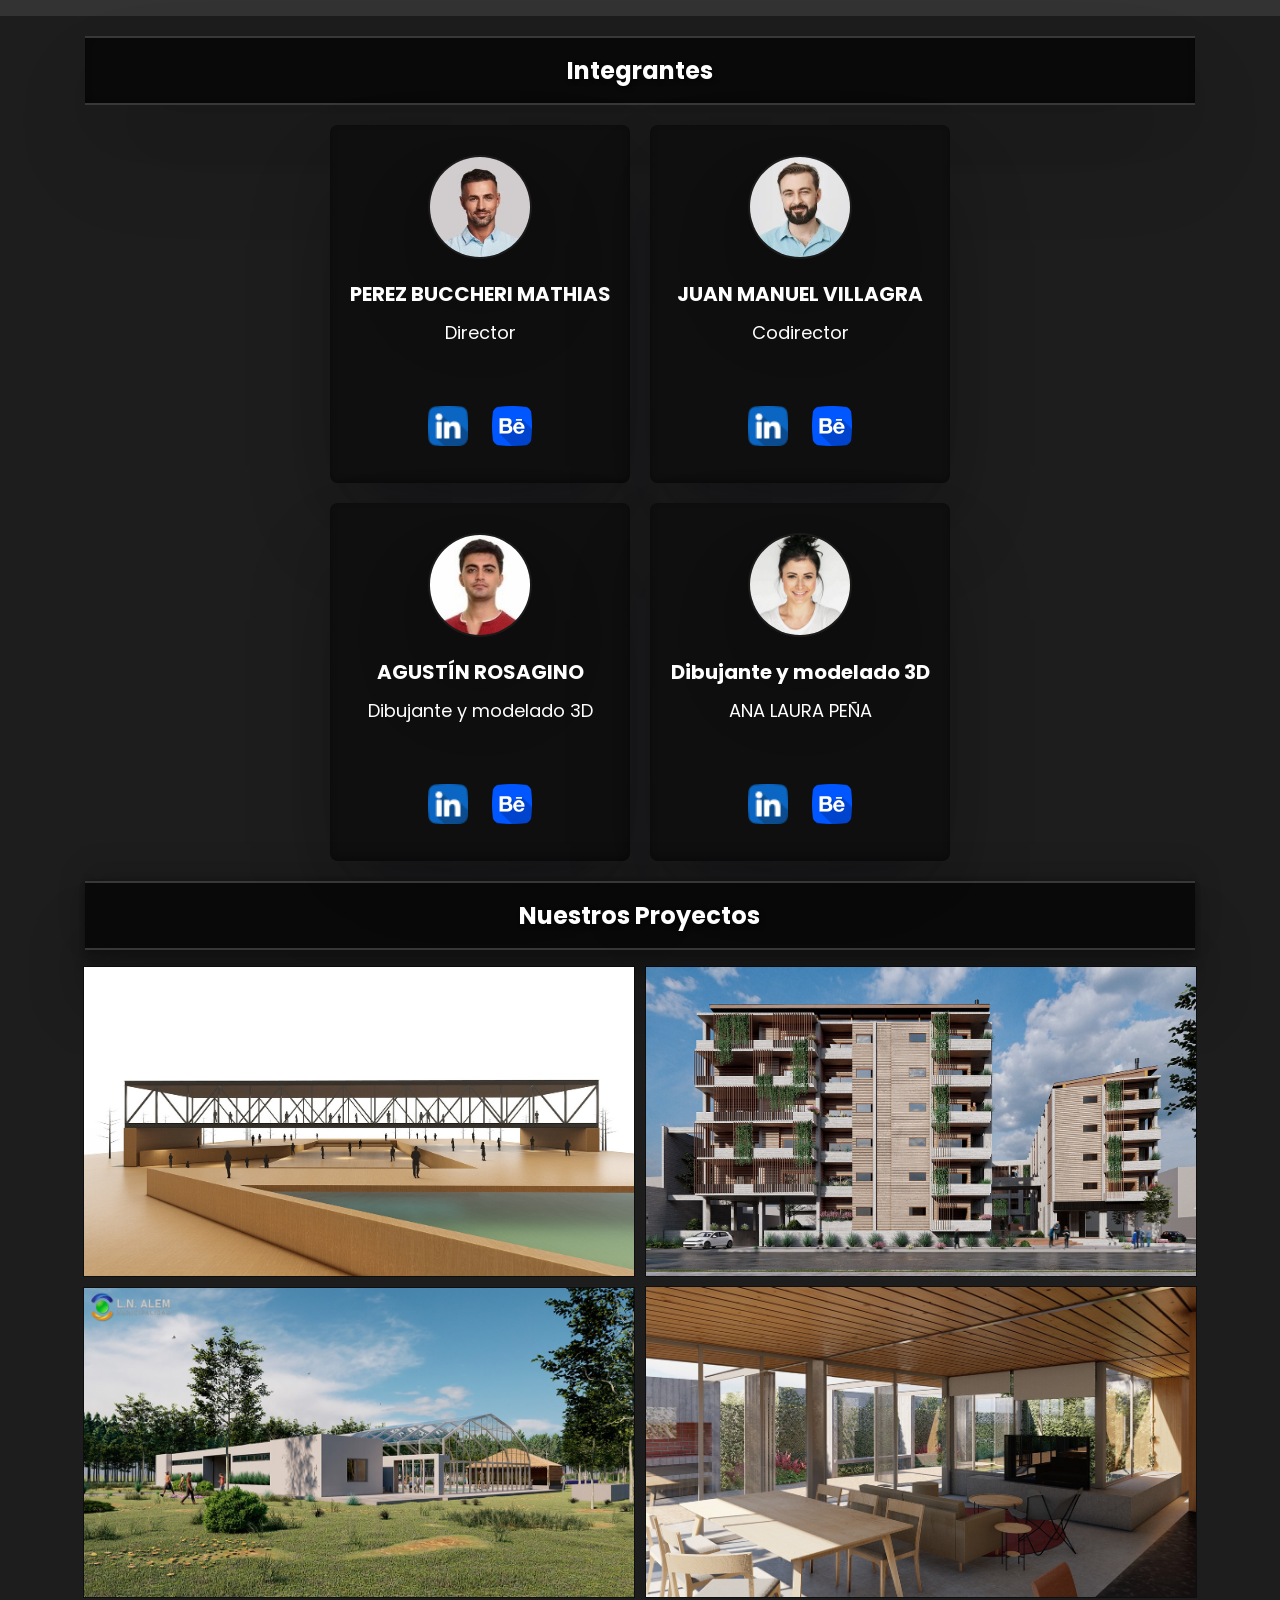
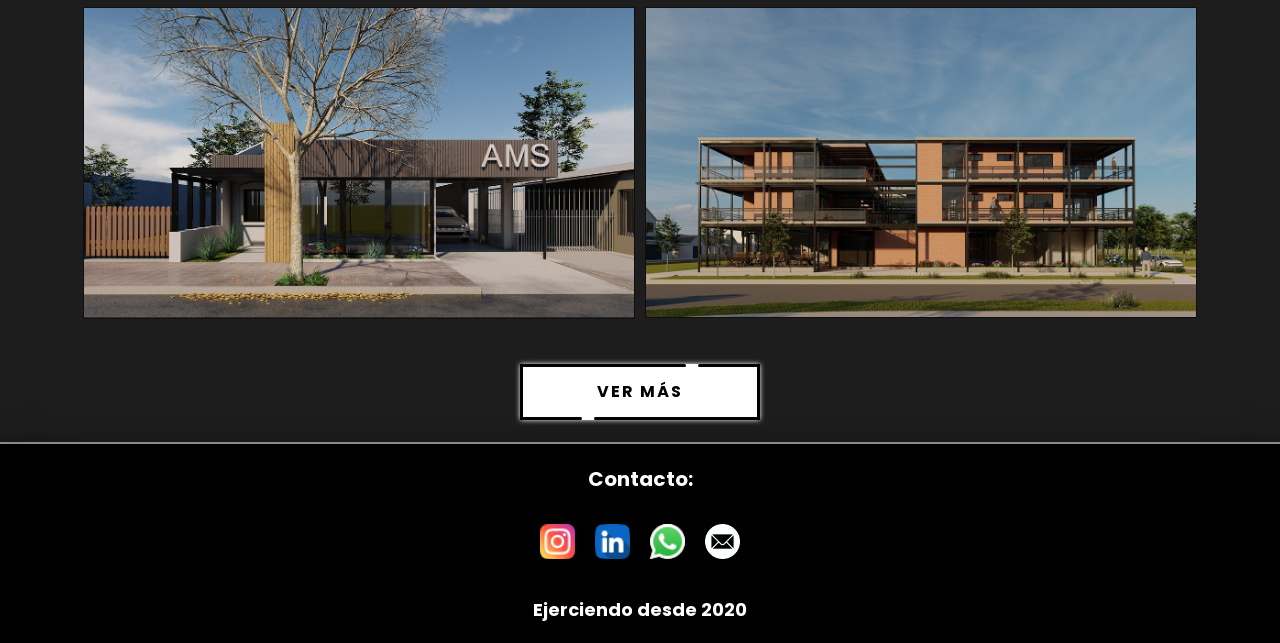
==== commit ea14a7c3: "Add files via upload" ====
--- a/index.html
+++ b/index.html
@@ -11,12 +11,12 @@
 
 <body>
 
-   <!-- <div id="animation">
-   <div class="logo">     
+    <div id="animation">
+        <div class="logo">     
             <img src="Imagenes/Logoinicio.jpeg">
         </div>
     </div>
--->
+
     <header class="header animation-entry-3-5s">
         <nav class="header-container">
             <img src="Imagenes/logowhite.jpeg" alt="">
--- a/style.css
+++ b/style.css
@@ -1194,7 +1194,7 @@
 
 /* ANIMACIONES */
 
-/*
+
 .animation{
     transition: transform .8s ease;
 }
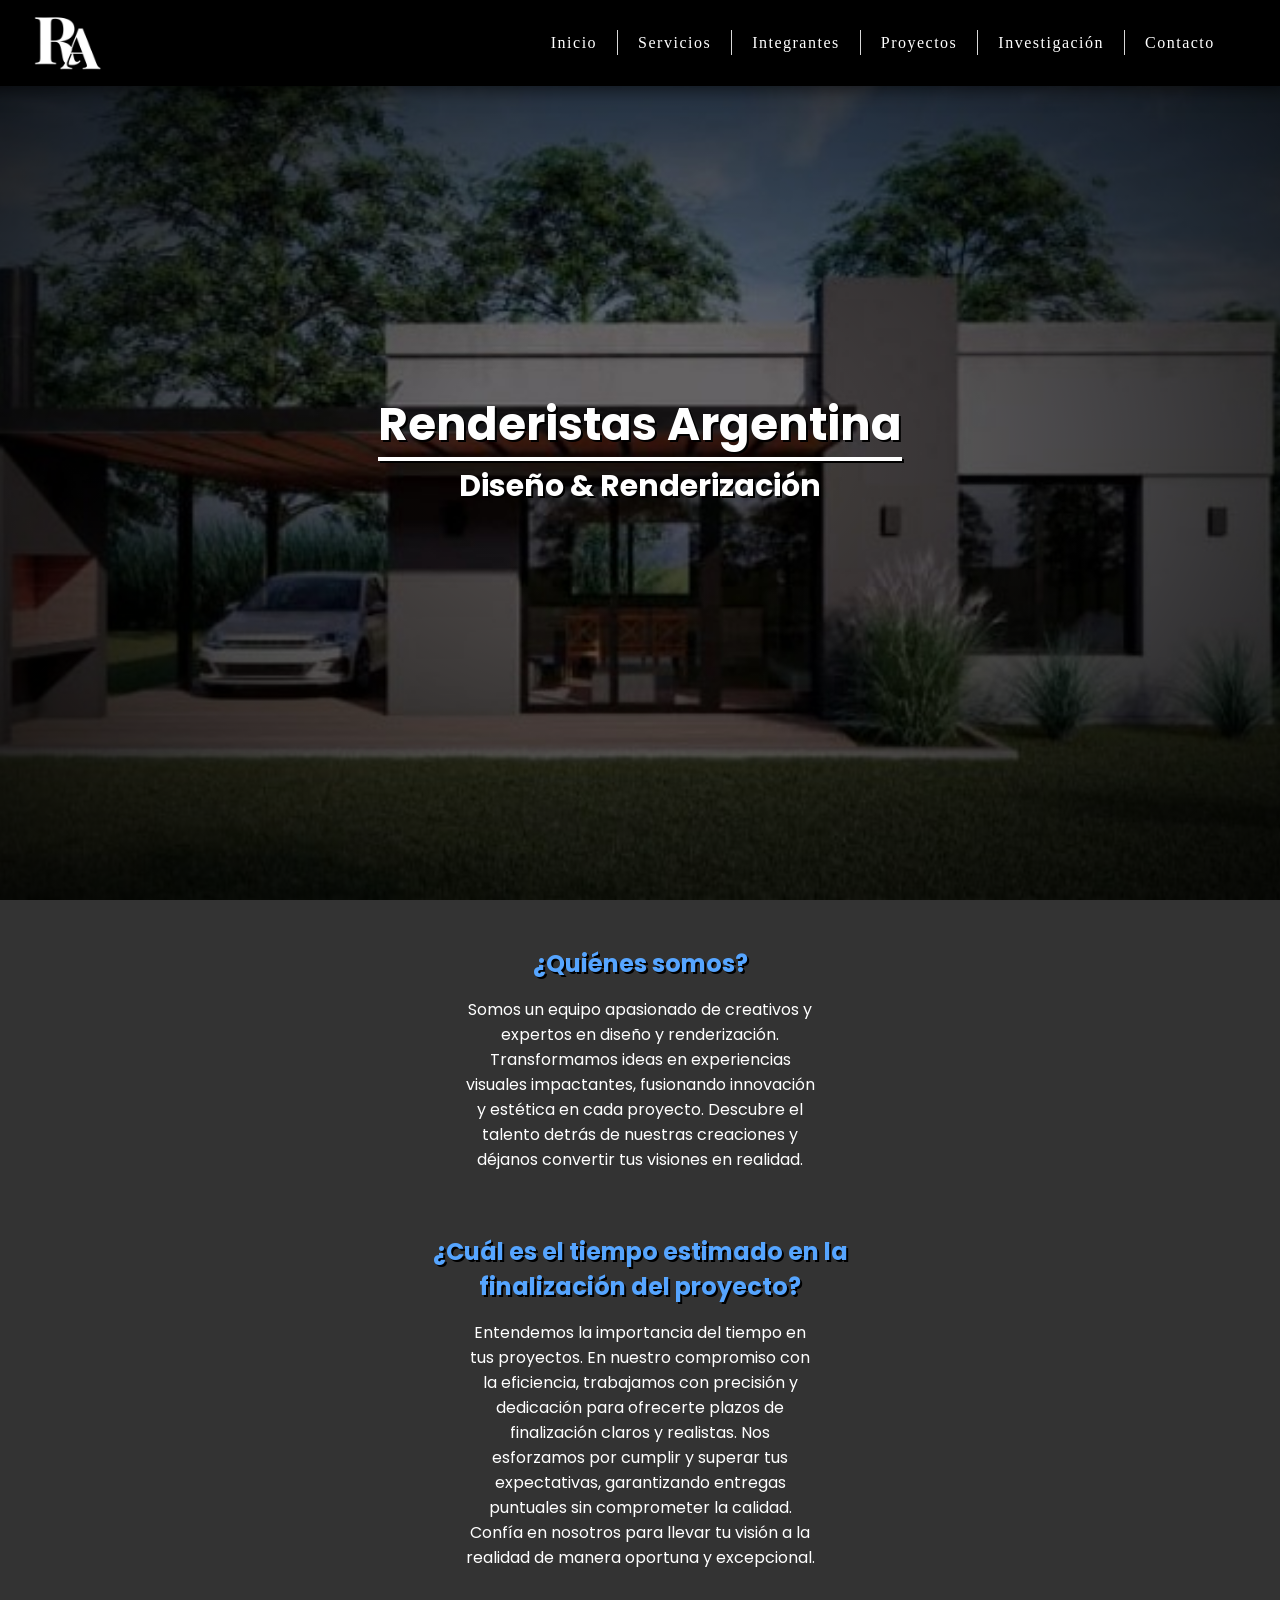
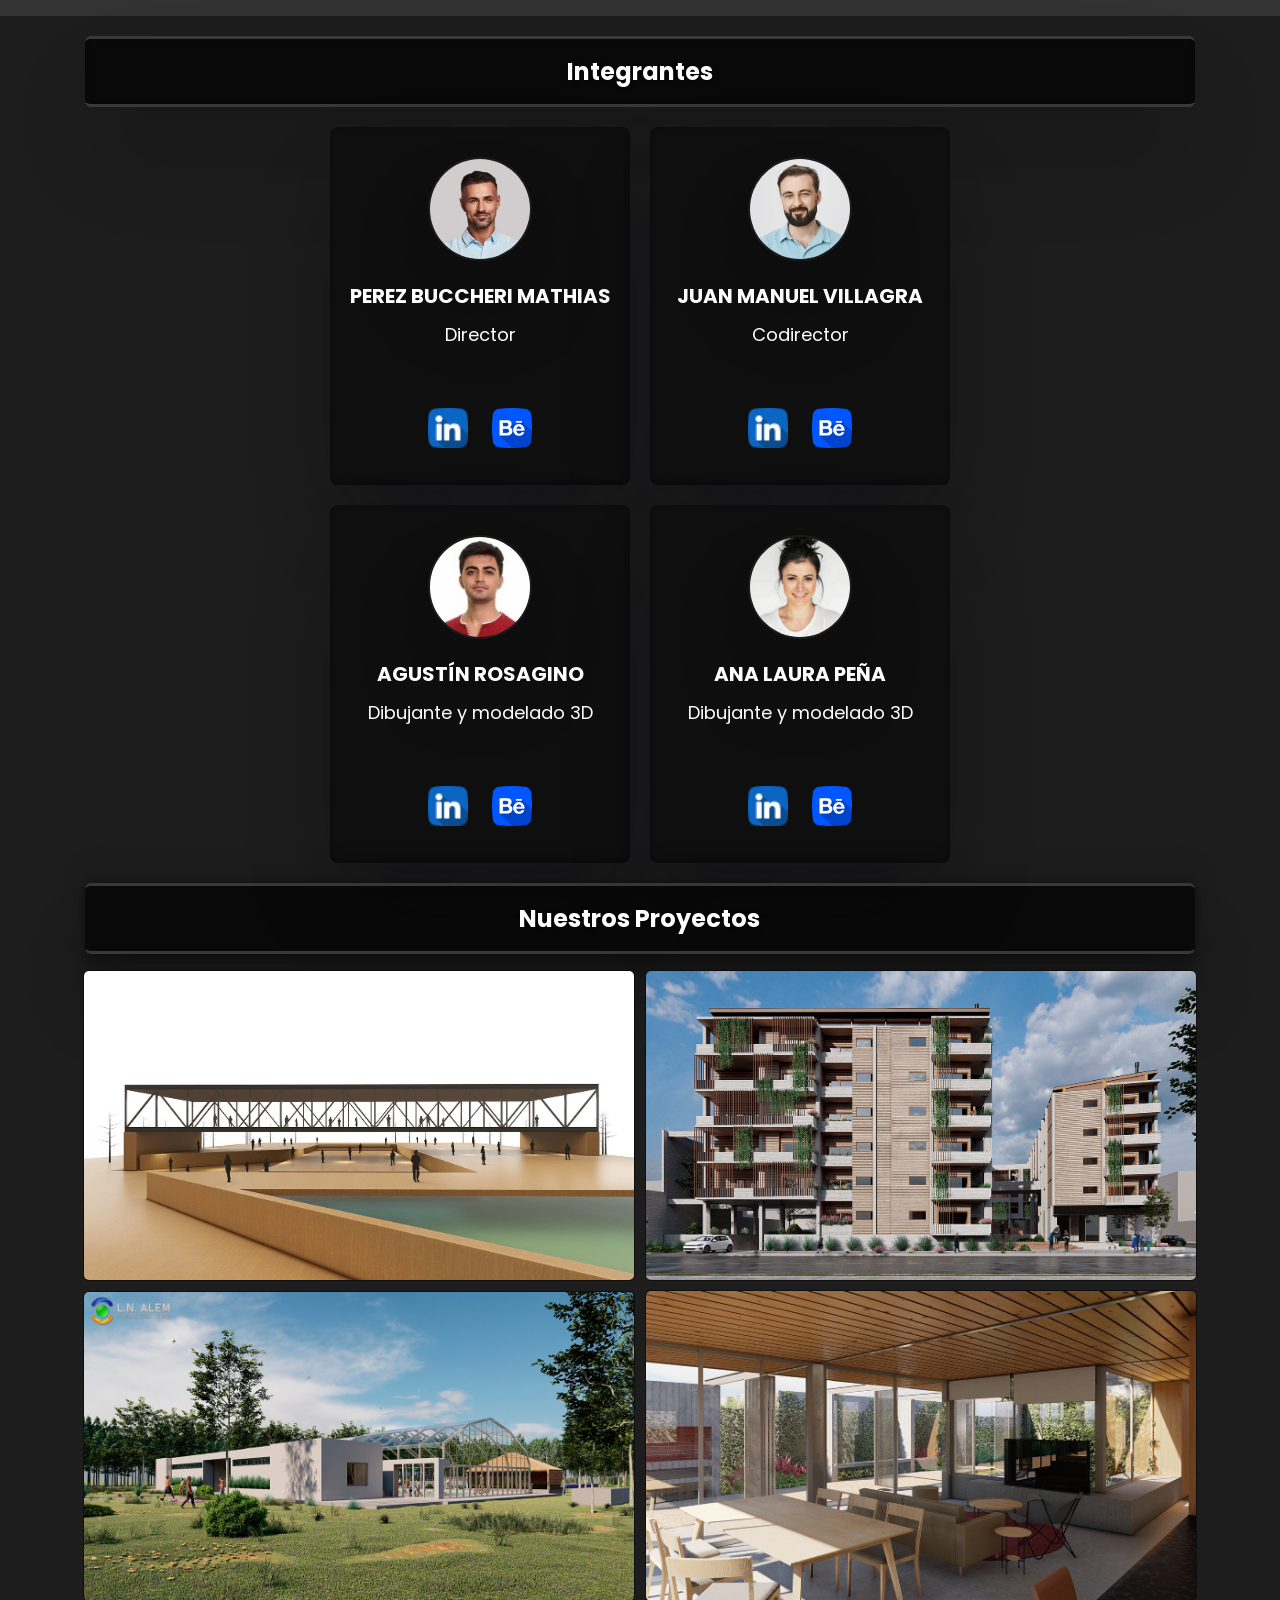
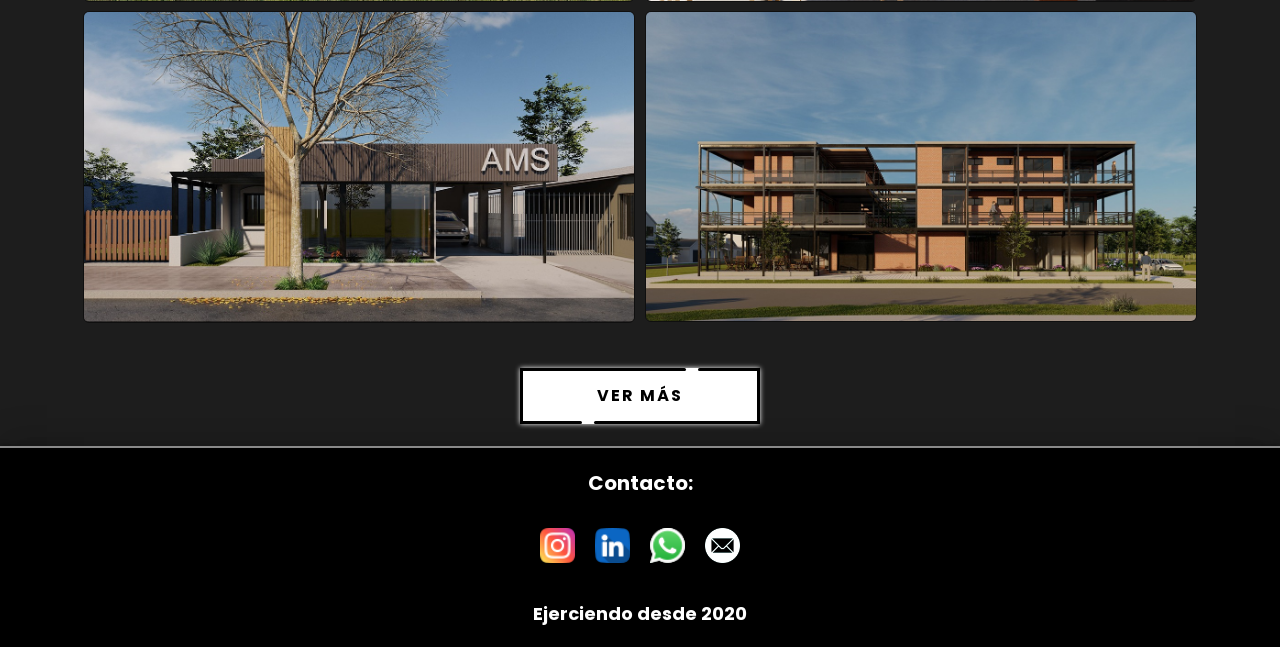
==== commit 580cc745: "Add files via upload" ====
--- a/index.html
+++ b/index.html
@@ -20,10 +20,8 @@
     <header class="header animation-entry-3-5s">
         <nav class="header-container">
             <img src="Imagenes/logowhite.jpeg" alt="">
-            <a href="#menu" class="header-menu">
-                <div></div>
-                <div></div>
-                <div></div>
+            <a href="#menu" class="header-menu" onclick="toggleMenu()">
+                <img src="Imagenes/menu.png" alt="">
             </a>
             <div class="header-li" id="menu">
                 <a href="#inicio" class="header-li-a">Inicio</a>
@@ -140,8 +138,8 @@
                 </div>
                 <div class="third-section__carta">
                     <img class="third-section__img-equipo" src="Imagenes/ana.jpg" alt="">
-                    <h3>Dibujante y modelado 3D</h3>
-                    <p class="margin-bottom-20px">ANA LAURA PEÑA</p>
+                    <h3>ANA LAURA PEÑA</h3>
+                    <p class="margin-bottom-20px">Dibujante y modelado 3D</p>
                     <div>
                         <a href="https://www.linkedin.com/" target="_blank" class="animation">
                             <img class="third-section__img-equipo2 animation" src="Imagenes/linkedin.png" alt="">
@@ -202,8 +200,8 @@
                 </div>
                 <div class="third-section__carta">
                     <img class="third-section__img-equipo" src="Imagenes/ana.jpg" alt="">
-                    <h3>Dibujante y modelado 3D</h3>
-                    <p class="margin-bottom-20px">ANA LAURA PEÑA</p>
+                    <h3>ANA LAURA PEÑA</h3>
+                    <p class="margin-bottom-20px">Dibujante y modelado 3D</p>
                     <div>
                         <a href="https://www.linkedin.com/" target="_blank" class="animation">
                             <img class="third-section__img-equipo2 animation" src="Imagenes/linkedin.png" alt="">
@@ -348,6 +346,6 @@
         </nav>
     </footer>
 
-
+    <script src="script.js"></script>
 </body>
 </html>
--- a/style.css
+++ b/style.css
@@ -35,7 +35,6 @@
 
 .header {
     position: fixed;
-    top: 0;
     z-index: 20;
 }
 
@@ -45,110 +44,97 @@
     justify-content: space-between;
     align-items: center;
 
-    width: 100vw;
-    height: 85px;
-    padding: 0 0px;
+    top: -1px;
+    right: -6px;
+    width: 102vw;
+    height: 87px;
     background-color: #000000;
     color: #fff;
-    box-shadow: rgba(0, 0, 0, 0.25) 0px 54px 55px, rgba(0, 0, 0, 0.12) 0px -12px 30px, rgba(0, 0, 0, 0.12) 0px 4px 6px, rgba(0, 0, 0, 0.17) 0px 12px 13px, rgba(0, 0, 0, 0.09) 0px -3px 5px;
-    border-bottom: 2px solid #ffffff10;
-
-    z-index: 1;
-}
-
-.header-logo {
-    display: flex;
-
-}
-
-.header-logo img {
-    width: 60px;
-    padding: 4px;
-    margin: 10px 10px 10px 20px;
-    background-color: #ffffff4f;
-    border-radius: 15px;
-    border: 2px solid #ffffff4f;
-    box-shadow: 0px 0px 5px #ffffff;
+    box-shadow: 0px 5px 15px rgba(0, 0, 0, 0.5);
+
+    z-index: 20;
+}
+
+.header-container img {
+    width: 70px;
+    margin-left: 4vw;
 }
 
 .header-menu {
-    position: relative;
-    top: 1.5vh;
-    right: 5vw;
     display: flex;
     flex-direction: column;
-    width: 2.2rem;
-    height: 3rem;
-    border: 0;
-    background: transparent;
-    gap: .50rem;
-}
-
-.header-container img {
-    width: 55px;
-    margin-left: 4vw;
-}
-
-.header-menu > div {
-    background-color: #ffffff;
-    height: 4px;
-    width: 100%;
-    border-radius: 5px;
-    transition: all .5s;
-    transform-origin: left;
-}
-
-.header-menu:hover div:first-child {
-    transform: rotate(45deg);
-}
-
-
-.header-menu:hover div:nth-child(2) {
-    transition: .25s;
-    opacity: 0;
-}
-
-.header-menu:hover div:last-child {
-    transform: rotate(-45deg);
+    justify-content: center;
+    align-items: center;
+    
+    margin-right: 20px;
+    width: 25px;
+    height: 22px;
+    padding: 10px 10px 10px;
+
+    background-color: #b4a5a550;
+    border-radius: 6px;
+    box-shadow: rgba(0, 0, 0, 0.904) 0px 50px 100px -20px, rgba(0, 0, 0, 0.3) 0px 30px 60px -30px, rgba(122, 51, 113, 0.35) 0px -2px 6px 0px inset;
+}
+
+.header-menu:hover {
+    box-shadow: 0px 0px 5px #fff;
+}
+
+.header-menu img {
+    width: 50px;
+    margin-right: 20px;
+    pointer-events: none;
 }
 
 .header-li {
     position: fixed;
     left: 0;
-    top: 85px;
-    right: 0;
+    top: 83px;
+    right: -1px;
+    left: -1px;
+    padding-right: 5px;
     
     display: flex;
     flex-direction: column;
     align-items: center;
     justify-content: space-evenly;
-    height: 88.5vh;
+    height: 94vh;
     
     background: linear-gradient(0deg, #2c2c2c 0%, #000000 100%);
-    border-bottom: solid 2px #262626;
-
-    z-index: 1;
-    
-    clip-path: polygon(0 0, 100% 0, 100% 0, 0 0);
-    transition: clip-path 0.4s;
-}
-
-.header-li.active {
-    clip-path: polygon(0 0, 100% 0, 100% 100%, 0 100%);
-}
-
-.header-li:target {
-    clip-path: polygon(0 0, 100% 0, 100% 100%, 0 100%);
+    z-index: 5;
 }
 
 .header-li-a {
+    font-family: 'DM Serif Display', serif;
     text-decoration: none;
     text-shadow: 1.5px 1.5px 0px #000;
     color: #fff;
 
-    letter-spacing: 0.3px;
-    font-size: 16px;
-    font: bold;
+    letter-spacing: 1.5px;
+    font-size: 26px;
+}
+
+.header-li {
+    display: none;
+}
+
+.open {
+    display: flex !important;
+    z-index: 5;
+
+    animation: entryLeft 0.5s ease 0s 1 normal forwards;
+}
+
+@keyframes entryLeft {
+	0% {
+		transform: scaleY(0);
+		transform-origin: 100% 0%;
+	}
+
+	100% {
+		transform: scaleY(1);
+		transform-origin: 100% 0%;
+	}
 }
 
 #trabajo {
@@ -327,8 +313,9 @@
     margin: 20px 0 10px;
 
     box-shadow: rgba(13, 13, 24, 0.25) 0px 50px 100px -20px, rgba(0, 0, 0, 0.3) 0px 30px 60px -30px, rgba(0, 0, 0, 0.35) 0px -2px 6px 0px inset;
-    border-top: 2px solid #ffffff31;
-    border-bottom: 2px solid #ffffff31;
+    border-top: 3px solid #ffffff31;
+    border-bottom: 3px solid #ffffff31;
+    border-radius: 6px;
 }
 
 .third-section__carta {
@@ -410,10 +397,10 @@
     width: 91vw;
     max-width: 650px;
 
-
     box-shadow: rgba(0, 0, 0, 0.25) 0px 54px 55px, rgba(0, 0, 0, 0.12) 0px -12px 30px, rgba(0, 0, 0, 0.12) 0px 4px 6px, rgba(0, 0, 0, 0.17) 0px 12px 13px, rgba(0, 0, 0, 0.09) 0px -3px 5px;
-    border-top: 2px solid #ffffff31;
-    border-bottom: 2px solid #ffffff31;
+    border-top: 3px solid #ffffff31;
+    border-bottom: 3px solid #ffffff31;
+    border-radius: 6px;
 }
 
 .fourth-section__img-container {
@@ -431,6 +418,7 @@
     margin: 0;
 
     border: 1px solid #00000079;
+    border-radius: 6px;
 }
 
 .fourth-section__button {
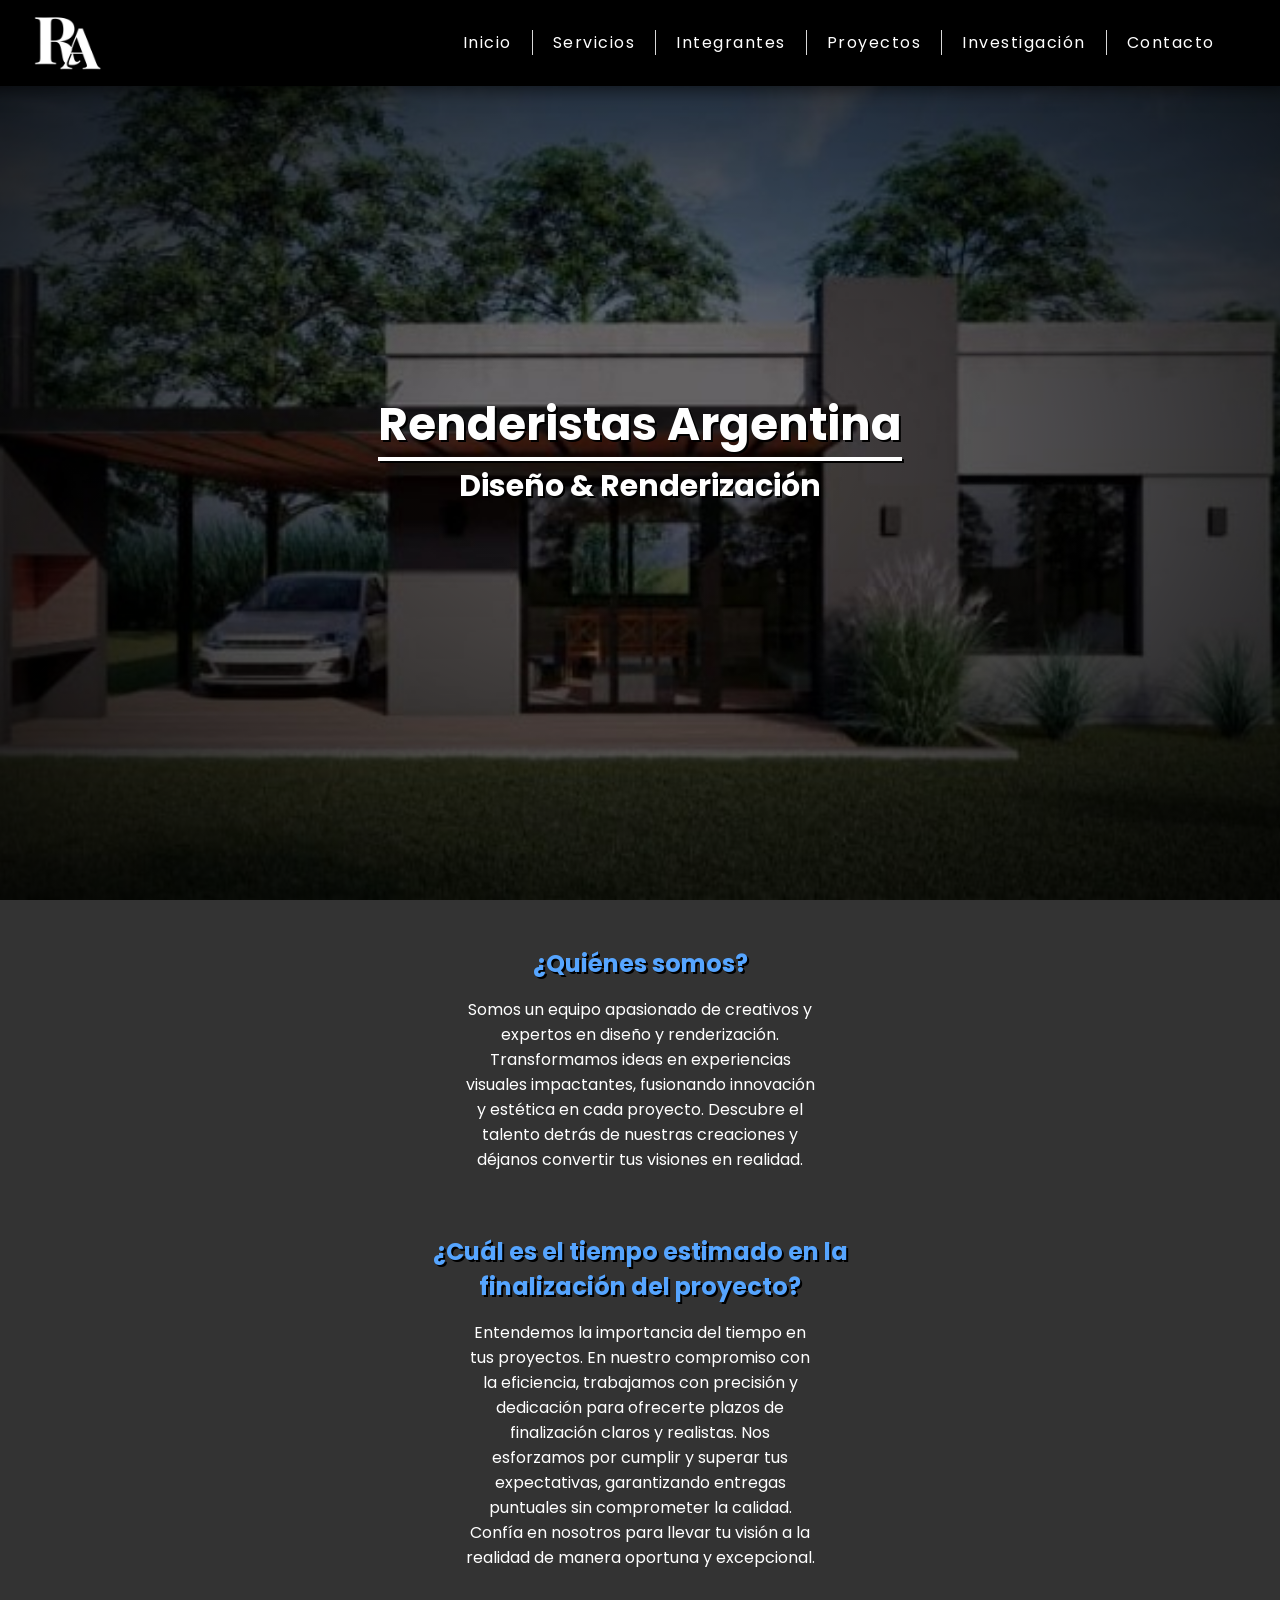
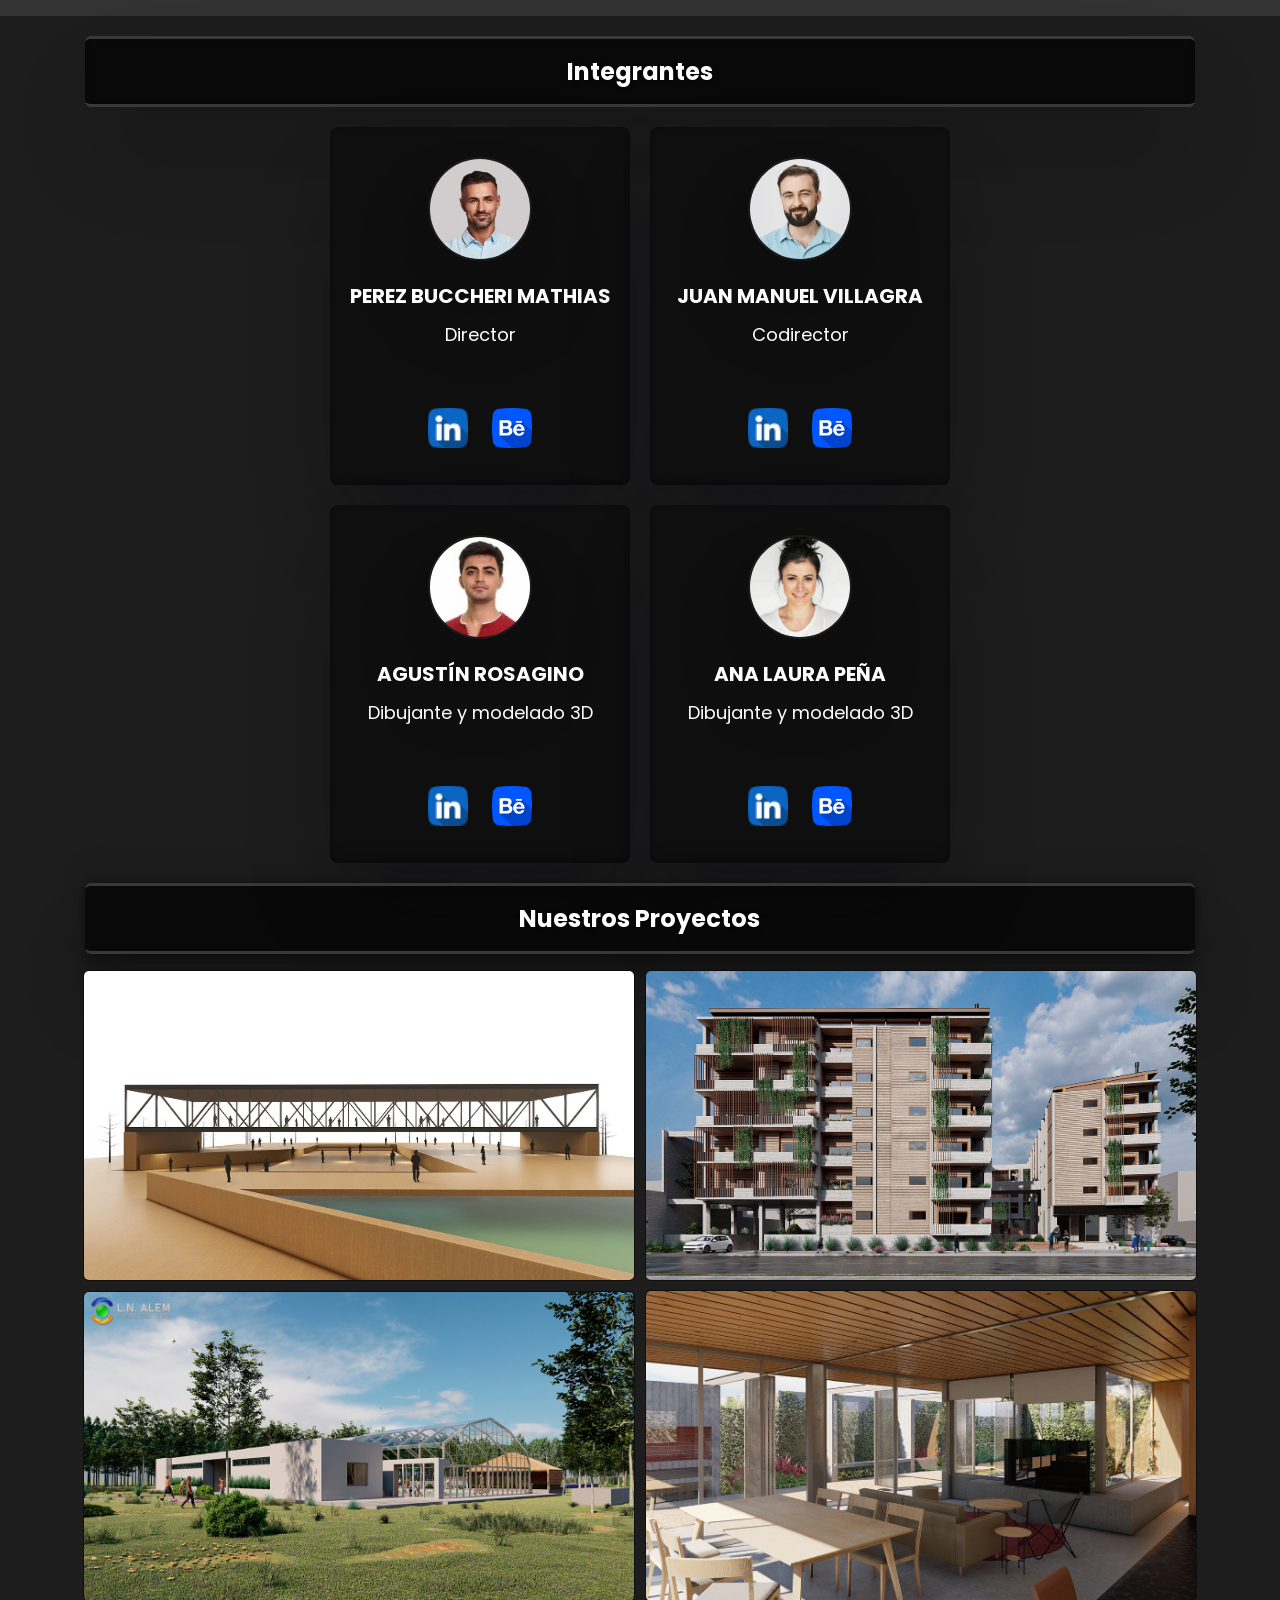
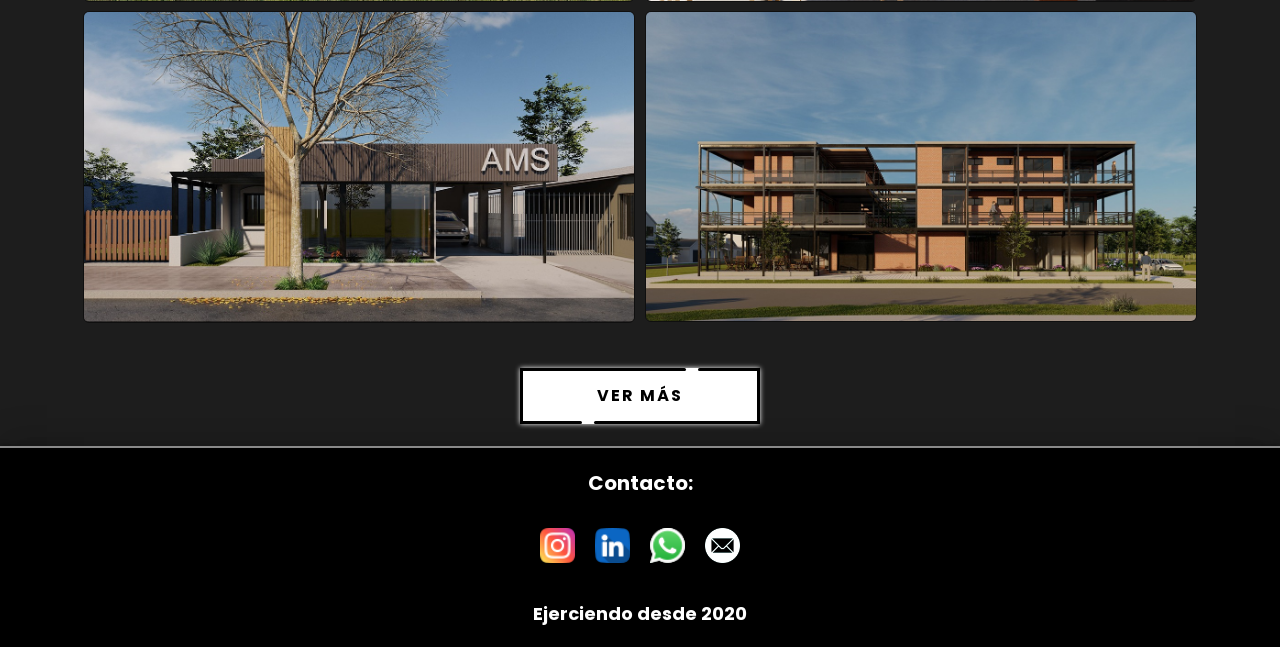
==== commit 4ad6d449: "Add files via upload" ====
--- a/index.html
+++ b/index.html
@@ -20,9 +20,11 @@
     <header class="header animation-entry-3-5s">
         <nav class="header-container">
             <img src="Imagenes/logowhite.jpeg" alt="">
-            <a href="#menu" class="header-menu" onclick="toggleMenu()">
-                <img src="Imagenes/menu.png" alt="">
-            </a>
+            <div class="header-menu__cont">
+                <a href="#menu" class="header-menu" onclick="toggleMenu()">
+                    <img src="Imagenes/menu.png" alt="">
+                </a>
+            </div>
             <div class="header-li" id="menu">
                 <a href="#inicio" class="header-li-a">Inicio</a>
                 <a href="#trabajo" class="header-li-a">Servicios</a>
--- a/style.css
+++ b/style.css
@@ -65,24 +65,23 @@
     flex-direction: column;
     justify-content: center;
     align-items: center;
-    
+    position: absolute;
+    top: 35px;
+    right: 45px;
+
+    width: 10px;
+    height: 10px;
+    padding: 5px;
+}
+
+.header-menu img {
     margin-right: 20px;
-    width: 25px;
-    height: 22px;
-    padding: 10px 10px 10px;
-
     background-color: #b4a5a550;
+    box-shadow: rgba(0, 0, 0, 0.904) 0px 50px 100px -20px, rgba(0, 0, 0, 0.3) 0px 30px 60px -30px, rgba(122, 51, 113, 0.35) 0px -2px 6px 0px inset;
     border-radius: 6px;
-    box-shadow: rgba(0, 0, 0, 0.904) 0px 50px 100px -20px, rgba(0, 0, 0, 0.3) 0px 30px 60px -30px, rgba(122, 51, 113, 0.35) 0px -2px 6px 0px inset;
-}
-
-.header-menu:hover {
-    box-shadow: 0px 0px 5px #fff;
-}
-
-.header-menu img {
-    width: 50px;
-    margin-right: 20px;
+
+    width: 45px;
+    height: 45px;
     pointer-events: none;
 }
 
@@ -105,13 +104,12 @@
 }
 
 .header-li-a {
-    font-family: 'DM Serif Display', serif;
     text-decoration: none;
     text-shadow: 1.5px 1.5px 0px #000;
     color: #fff;
 
     letter-spacing: 1.5px;
-    font-size: 26px;
+    font-size: 20px;
 }
 
 .header-li {
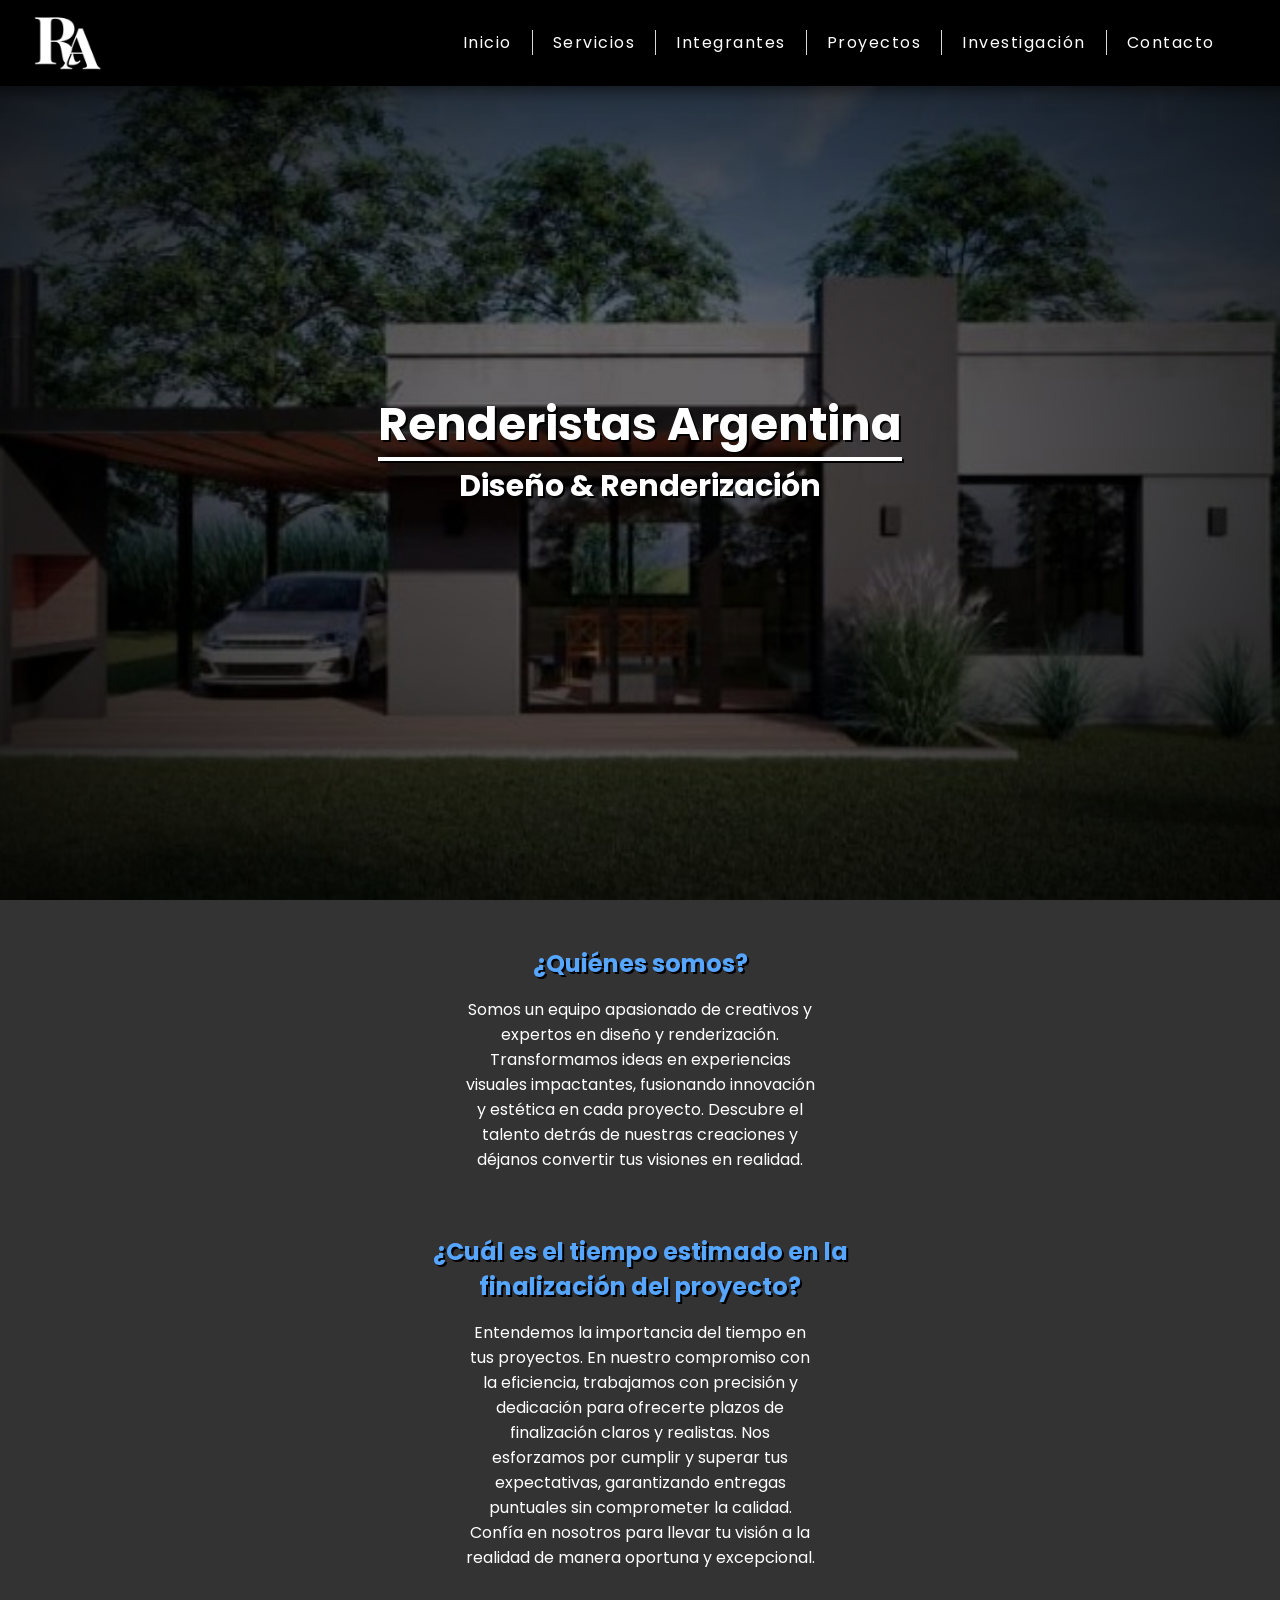
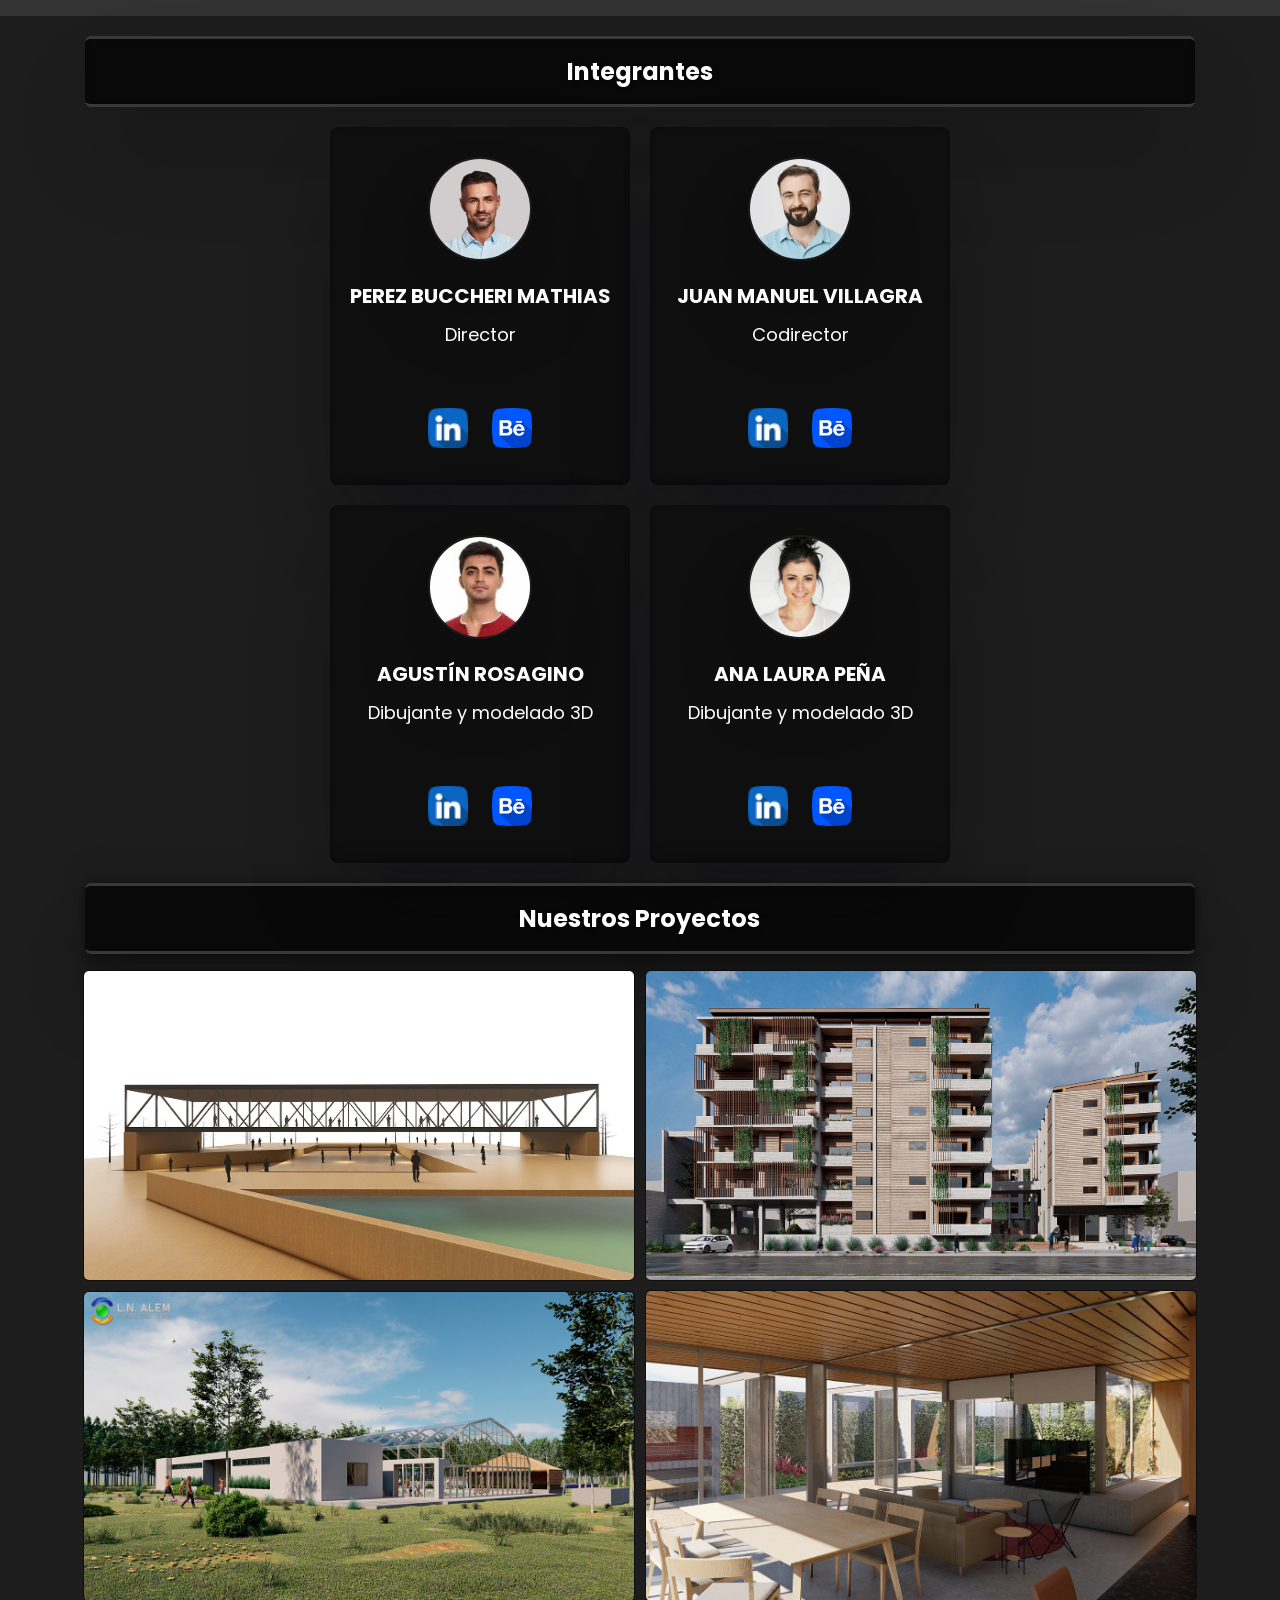
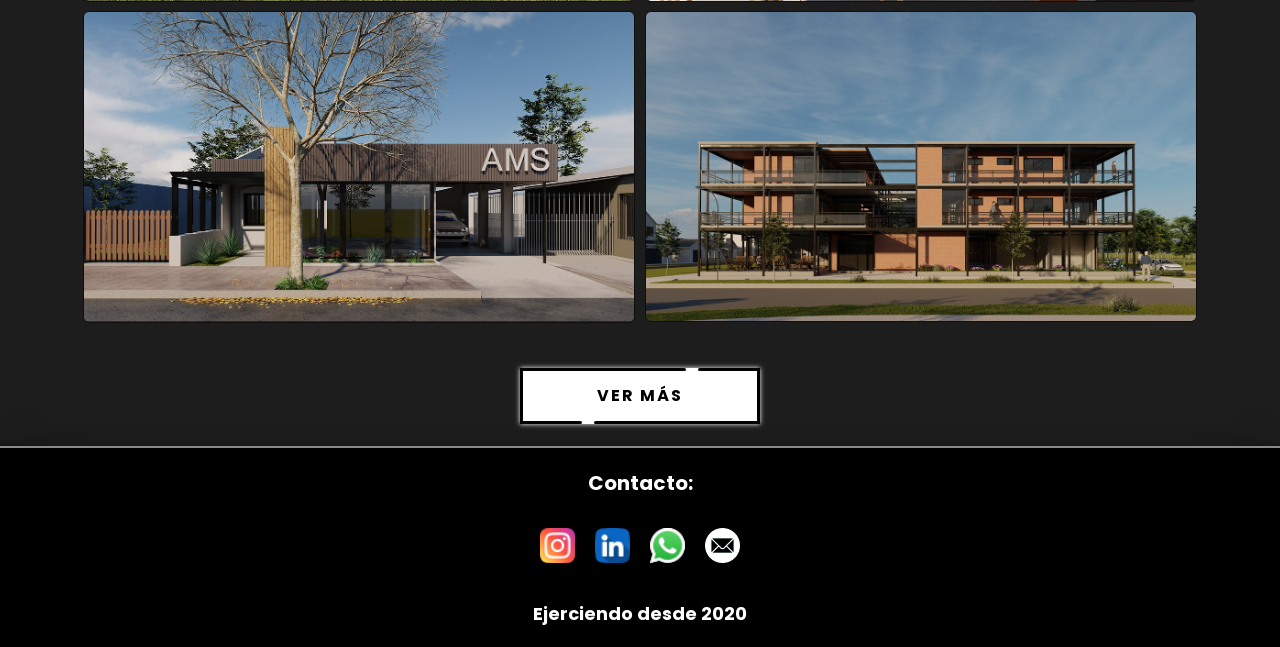
==== commit 5a3ed3d1: "Add files via upload" ====
--- a/index.html
+++ b/index.html
@@ -17,7 +17,7 @@
         </div>
     </div>
 
-    <header class="header animation-entry-3-5s">
+    <header class="header">
         <nav class="header-container">
             <img src="Imagenes/logowhite.jpeg" alt="">
             <div class="header-menu__cont">
@@ -72,7 +72,7 @@
         
     <section id="trabajo" class="second-section">
         <nav>
-            <div class="second-section__first-txt animation-entry-4-1s">
+            <div class="second-section__first-txt item">
                 <h2>
                     ¿Quiénes somos?
                 </h2>
@@ -81,7 +81,7 @@
                 </p>
             </div>
         </nav>
-        <nav class="second-section__second-txt animation-entry-4-1s">
+        <nav class="second-section__second-txt item">
             <h2>
                 ¿Cuál es el tiempo estimado en la finalización del proyecto?
             </h2>
@@ -95,11 +95,11 @@
 
     <section class="third-section" id="integrantes">
         <nav class="third-section__container third-movile">
-            <header class="third-section__header">
+            <header class="third-section__header item">
                 <h2>Integrantes</h2>
             </header>
             <nav class="third-section__img-cont">
-                <div class="third-section__carta">
+                <div class="third-section__carta item">
                     <img class="third-section__img-equipo" src="Imagenes/mathi.jpg" alt="">
                     <h3>PEREZ BUCCHERI MATHIAS</h3>
                     <p class="margin-bottom-20px">Director</p>
@@ -112,7 +112,7 @@
                         </a>
                     </div>
                 </div>
-                <div class="third-section__carta">
+                <div class="third-section__carta item">
                     <img class="third-section__img-equipo" src="Imagenes/juan.jpg" alt="">
                     <h3>JUAN MANUEL VILLAGRA</h3>
                     <p class="margin-bottom-20px">Codirector</p>
@@ -125,7 +125,7 @@
                         </a>
                     </div>
                 </div>
-                <div class="third-section__carta">
+                <div class="third-section__carta item">
                     <img class="third-section__img-equipo" src="Imagenes/agustin.jpg" alt="">
                     <h3>AGUSTÍN ROSAGINO</h3>
                     <p class="margin-bottom-20px">Dibujante y modelado 3D</p>
@@ -138,7 +138,7 @@
                         </a>
                     </div>
                 </div>
-                <div class="third-section__carta">
+                <div class="third-section__carta item">
                     <img class="third-section__img-equipo" src="Imagenes/ana.jpg" alt="">
                     <h3>ANA LAURA PEÑA</h3>
                     <p class="margin-bottom-20px">Dibujante y modelado 3D</p>
@@ -155,11 +155,11 @@
         </nav>
 
         <nav class="third-section__container third-dekstop">
-            <header class="third-section__header">
+            <header class="third-section__header item">
                 <h2>Integrantes</h2>
             </header>
             <div class="third-section__carta-container">
-                <div class="third-section__carta">
+                <div class="third-section__carta item">
                     <img class="third-section__img-equipo" src="Imagenes/mathi.jpg" alt="">
                     <h3>PEREZ BUCCHERI MATHIAS</h3>
                     <p class="margin-bottom-20px">Director</p>
@@ -172,7 +172,7 @@
                         </a>
                     </div>
                 </div>
-                <div class="third-section__carta">
+                <div class="third-section__carta item">
                     <img class="third-section__img-equipo" src="Imagenes/juan.jpg" alt="">
                     <h3>JUAN MANUEL VILLAGRA</h3>
                     <p class="margin-bottom-20px">Codirector</p>
@@ -187,7 +187,7 @@
                 </div>
             </div>
             <div class="third-section__carta-container">
-                <div class="third-section__carta">
+                <div class="third-section__carta item">
                     <img class="third-section__img-equipo" src="Imagenes/agustin.jpg" alt="">
                     <h3>AGUSTÍN ROSAGINO</h3>
                     <p class="margin-bottom-20px">Dibujante y modelado 3D</p>
@@ -200,7 +200,7 @@
                     </a>
                 </div>
                 </div>
-                <div class="third-section__carta">
+                <div class="third-section__carta item">
                     <img class="third-section__img-equipo" src="Imagenes/ana.jpg" alt="">
                     <h3>ANA LAURA PEÑA</h3>
                     <p class="margin-bottom-20px">Dibujante y modelado 3D</p>
@@ -221,10 +221,10 @@
 
     <section id="proyectos" class="fourth-section">
         <nav class="fourth-section-container">
-            <header>
+            <header class="item">
                 <h2>Nuestros Proyectos</h2>
             </header>
-            <nav class="fourth-section__img-container movile">
+            <nav class="fourth-section__img-container movile item">
                 <a href="pbproyectos/MOBE, Sao Paolo- Proyecto Estructural/MOBESaoPaolo.html" class="animation">
                     <img src="pbproyectos/MOBE, Sao Paolo- Proyecto Estructural/MOBESaoPaolo.jpeg" alt="">
                 </a>
@@ -241,7 +241,7 @@
                     <img src="pbproyectos/Remodelación de Fachada AMS, Uruguay - Arq. P. Barreto/Remodelación de Fachada AMS, Uruguay - Arq. P. Barreto.jpeg" alt="">
                 </a>
             </nav>
-            <nav class="fourth-section__img-container dekstop">
+            <nav class="fourth-section__img-container dekstop item">
                 <div class="fourth-section__img-container__div">
                     <a href="pbproyectos/MOBE, Sao Paolo- Proyecto Estructural/MOBESaoPaolo.html" class="animation">
                         <img src="pbproyectos/MOBE, Sao Paolo- Proyecto Estructural/MOBESaoPaolo.jpeg" alt="">
@@ -267,7 +267,7 @@
                     </a>
                 </div>
             </nav>
-            <nav class="fourth-section__img-container dekstop-2">
+            <nav class="fourth-section__img-container dekstop-2 item">
                 <div class="fourth-section__img-container__div">
                     <a href="pbproyectos/MOBE, Sao Paolo- Proyecto Estructural/MOBESaoPaolo.html" class="animation">
                         <img src="pbproyectos/MOBE, Sao Paolo- Proyecto Estructural/MOBESaoPaolo.jpeg" alt="">
@@ -316,7 +316,7 @@
 
 
     <footer id="contacto">
-        <nav class="footer-redes animation-entry-4-1s">
+        <nav class="footer-redes">
             <div>
                 <p>
                     <strong>
@@ -324,7 +324,7 @@
                     </strong>
                 </p>
             </div>
-            <div class="footer-redes__img animation-entry-4-1s">
+            <div class="footer-redes__img">
                 <a href="https://www.instagram.com" target="_blank" class="animation">
                     <img class="animation" src="Imagenes/instagram.png" alt="">
                 </a>
@@ -339,7 +339,7 @@
                 </a>
             </div>
         </nav>
-        <nav class="footer-logo animation-entry-4-1s">
+        <nav class="footer-logo">
             <p>
                 <strong>
                     Ejerciendo desde 2020
--- a/style.css
+++ b/style.css
@@ -752,6 +752,15 @@
 }
 
 
+.item {
+    opacity: 0;
+    transition: opacity 0.5s ease-in-out, transform 0.5s ease-in-out;
+}
+
+.visible {
+    opacity: 1;
+}
+
 
 
 
